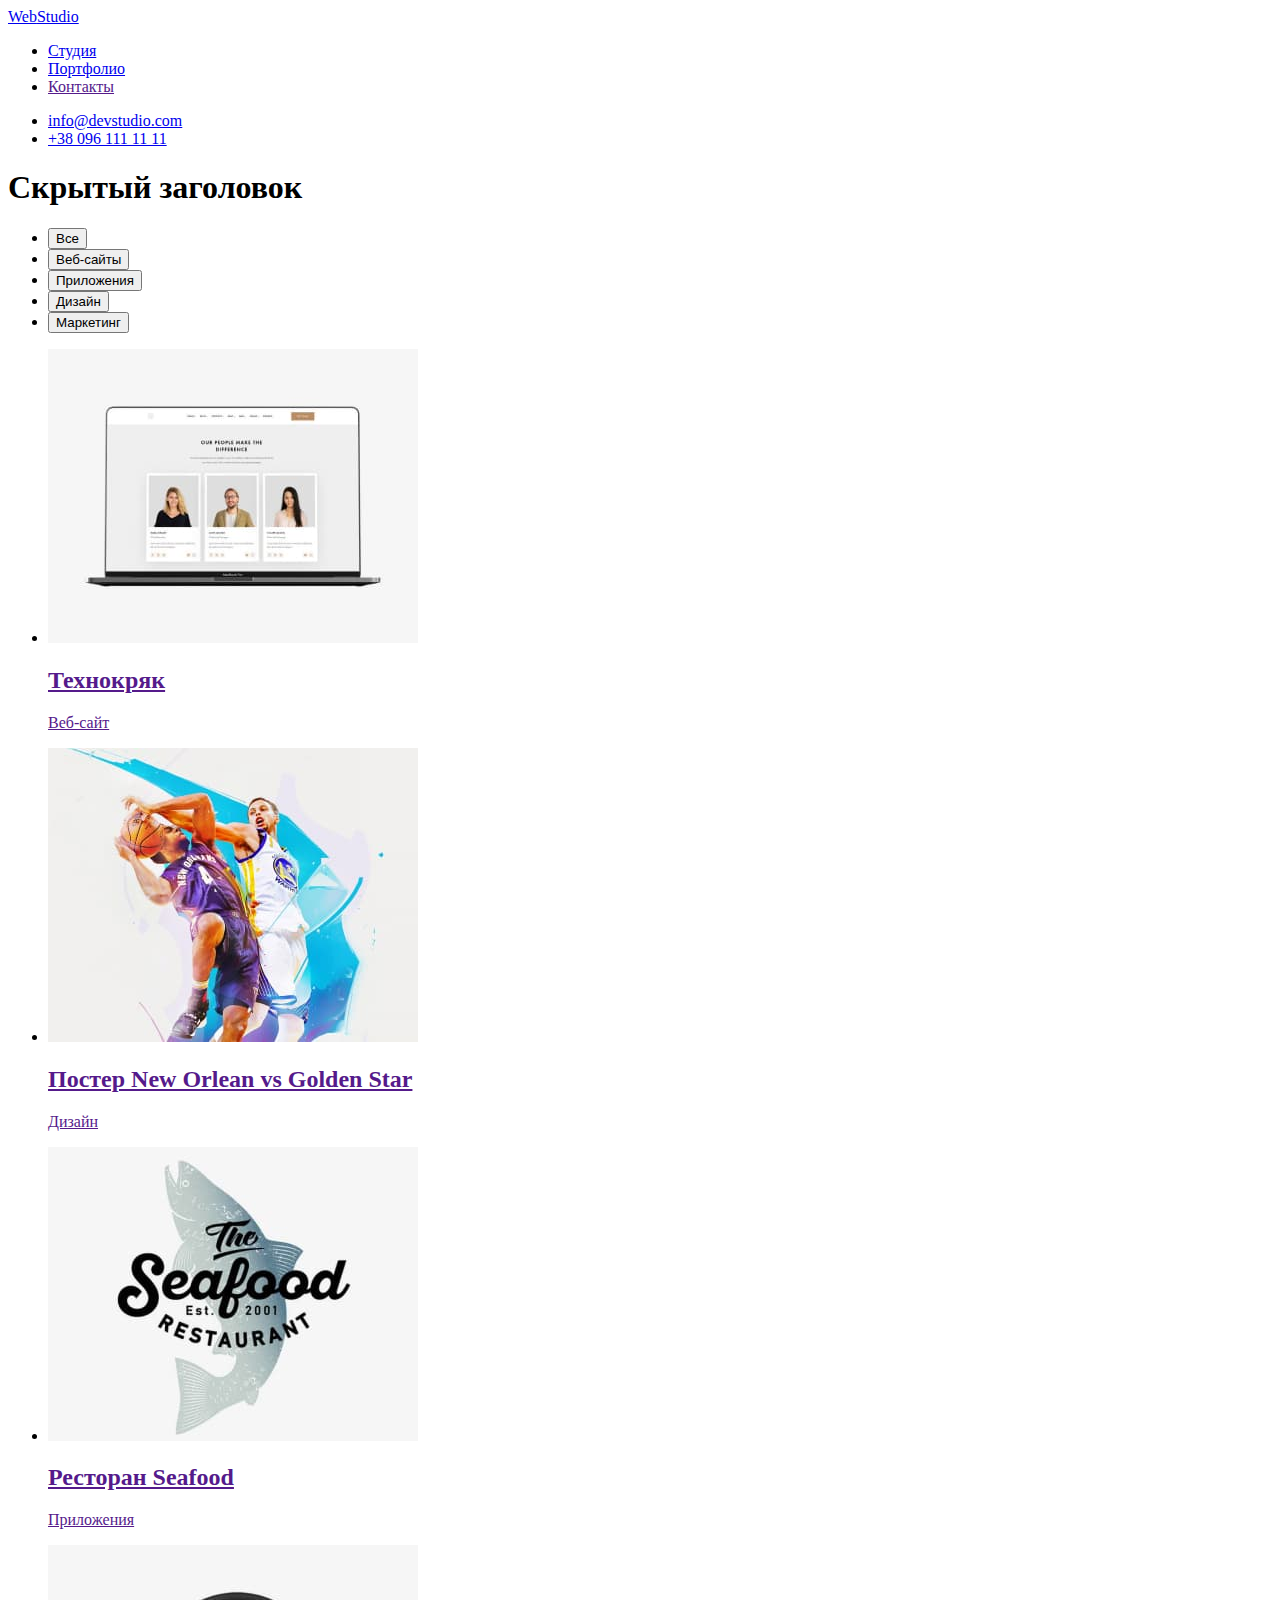
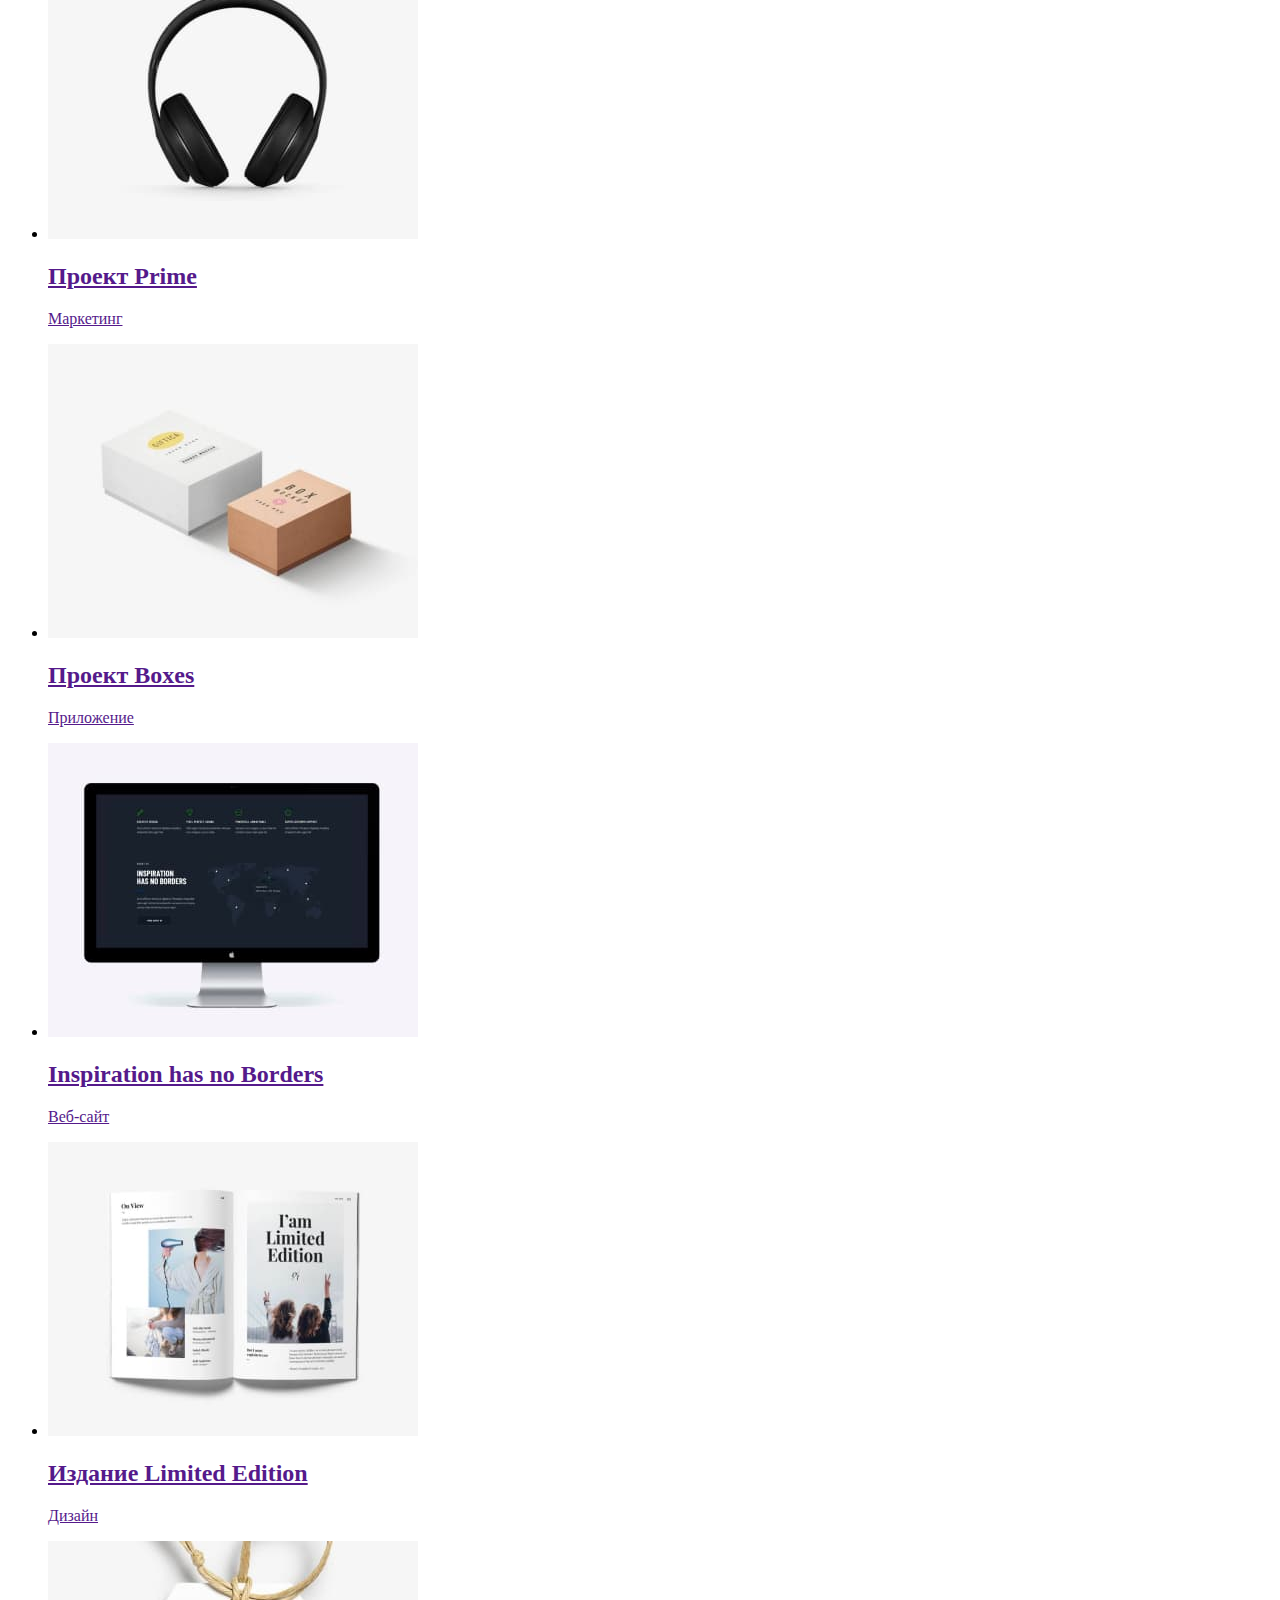
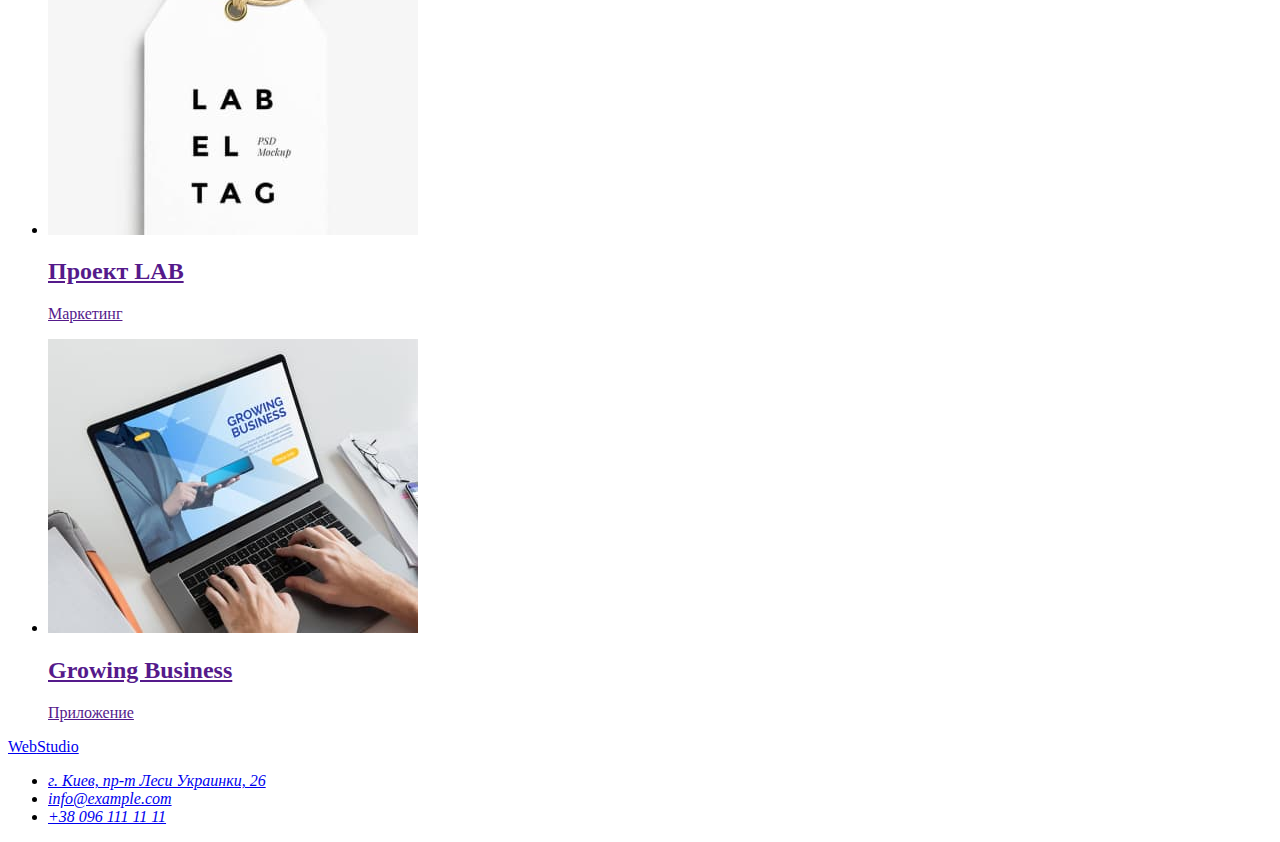
==== portfolio.html @ 71a439da "css" ====
<!doctype html>
<html lang="ru">
<head>
    <meta charset="utf-8" />
    <title>Портфолио</title>
    <link rel="stylesheet" href="style.css" />
</head>
<body>
    <header class="header">
        <nav>
            <a href="index.html" lang="en"><span class="accent-logo">Web</span>Studio</a>
            <ul class="header-studio">
                <li><a href="index.html">Студия</a></li>
                <li><a href="portfolio.html">Портфолио</a></li>
                <li><a href="">Контакты</a></li>
            </ul>
        </nav>
        <ul class="mail and tel">
            <li><a href="mailto:info@devstudio.com">info@devstudio.com</a></li>
            <li><a href="tel:+380961111111">+38 096 111 11 11</a></li>
        </ul>
    </header>
    <main class="portfolio">
        <h1 class="hidden">Скрытый заголовок</h1 hidden>
        <section>
            <nav>
            <ul class="filters">
                <li> <a href="portfolio.html"></a><button type="button">Все</button></li>
                <li> <a href="portfolio.html"></a><button type="button">Веб-сайты</button></li>
                <li> <a href="portfolio.html"></a><button type="button">Приложения</button></li>
                <li> <a href="portfolio.html"></a><button type="button">Дизайн</button></li>
                <li> <a href="portfolio.html"></a><button type="button">Маркетинг</button></li>
            </ul>
            </nav>
        </section>
        <section>
    <ul>
        <li class="pg1">
            <a href="">
            <img src="./images/portfolio.img/kryak.jpg"
             alt="Технокряк"
             width="370" />
            <h2>Технокряк</h2>
            <p>Веб-сайт</p>
            </a>
        </li>
        <li class="pg2">
            <a href="">
                <img src="./images/portfolio.img/basket.jpg" 
                alt="Постер New Orlean vs Golden Star"
                width="370" />
                <h2>Постер New Orlean vs Golden Star</h2>
                <p>Дизайн</p>
            </a>
        </li>
        <li class="pg3">
            <a href="">
                <img src="./images/portfolio.img/seafood.jpg" 
                alt="Ресторан Seafood"
                width="370" />
                <h2>Ресторан Seafood</h2>
                <p>Приложения</p>
            </a>
        </li>
        <li class="pg4">
            <a href="">
                <img src="./images/portfolio.img/headphones.jpg" 
                alt="Проект Prime"
                width="370" />
                <h2>Проект Prime</h2>
                <p>Маркетинг</p>
            </a>
        </li>
        <li class="pg5">
            <a href="">
                <img src="./images/portfolio.img/box.jpg" 
                alt="Проект Boxes"
                width="370" />
                <h2>Проект Boxes</h2>
                <p>Приложение</p>
            </a>
        </li>
        <li class="pg6">
            <a href="">
                <img src="./images/portfolio.img/apple.jpg" 
                alt="Inspiration has no Borders"
                width="370" />
                <h2>Inspiration has no Borders</h2>
                <p>Веб-сайт</p>
            </a>
        </li>
        <li class="pg7">
            <a href="">
                <img src="./images/portfolio.img/limited.jpg" 
                alt="Издание Limited Edition"
                width="370" />
                <h2>Издание Limited Edition</h2>
                <p>Дизайн</p>
            </a>
        </li>
        <li class="pg8">
            <a href="">
                <img src="./images/portfolio.img/lab.jpg" 
                alt="Проект LAB"
                width="370" />
                <h2>Проект LAB</h2>
                <p>Маркетинг</p>
            </a>
        </li>
        <li class="pg9">
            <a href="">
                <img src="./images/portfolio.img/growing.jpg" 
                alt="Growing Business"
                width="370" />
                <h2>Growing Business</h2>
                <p>Приложение</p>
            </a>
        </li>
    </ul>
    
        </section>
    </main>
    <footer class="footer">
        <a href="index.html" lang="en"><span class="accent-logo">Web</span>Studio</a>
        <address class="address">
            <ul>
                <li><a href="https://cutt.ly/DGddfy9" target="_blank" rel="noopener noreferrer">г. Киев, пр-т Леси Украинки,
                        26</a></li>
                <li><a href="mailto:info@devstudio.com">info@example.com</a></li>
                <li><a href="tel:+380961111111">+38 096 111 11 11</a></li>
            </ul>
        </address>
    </footer>
    </body>
    
    </html>
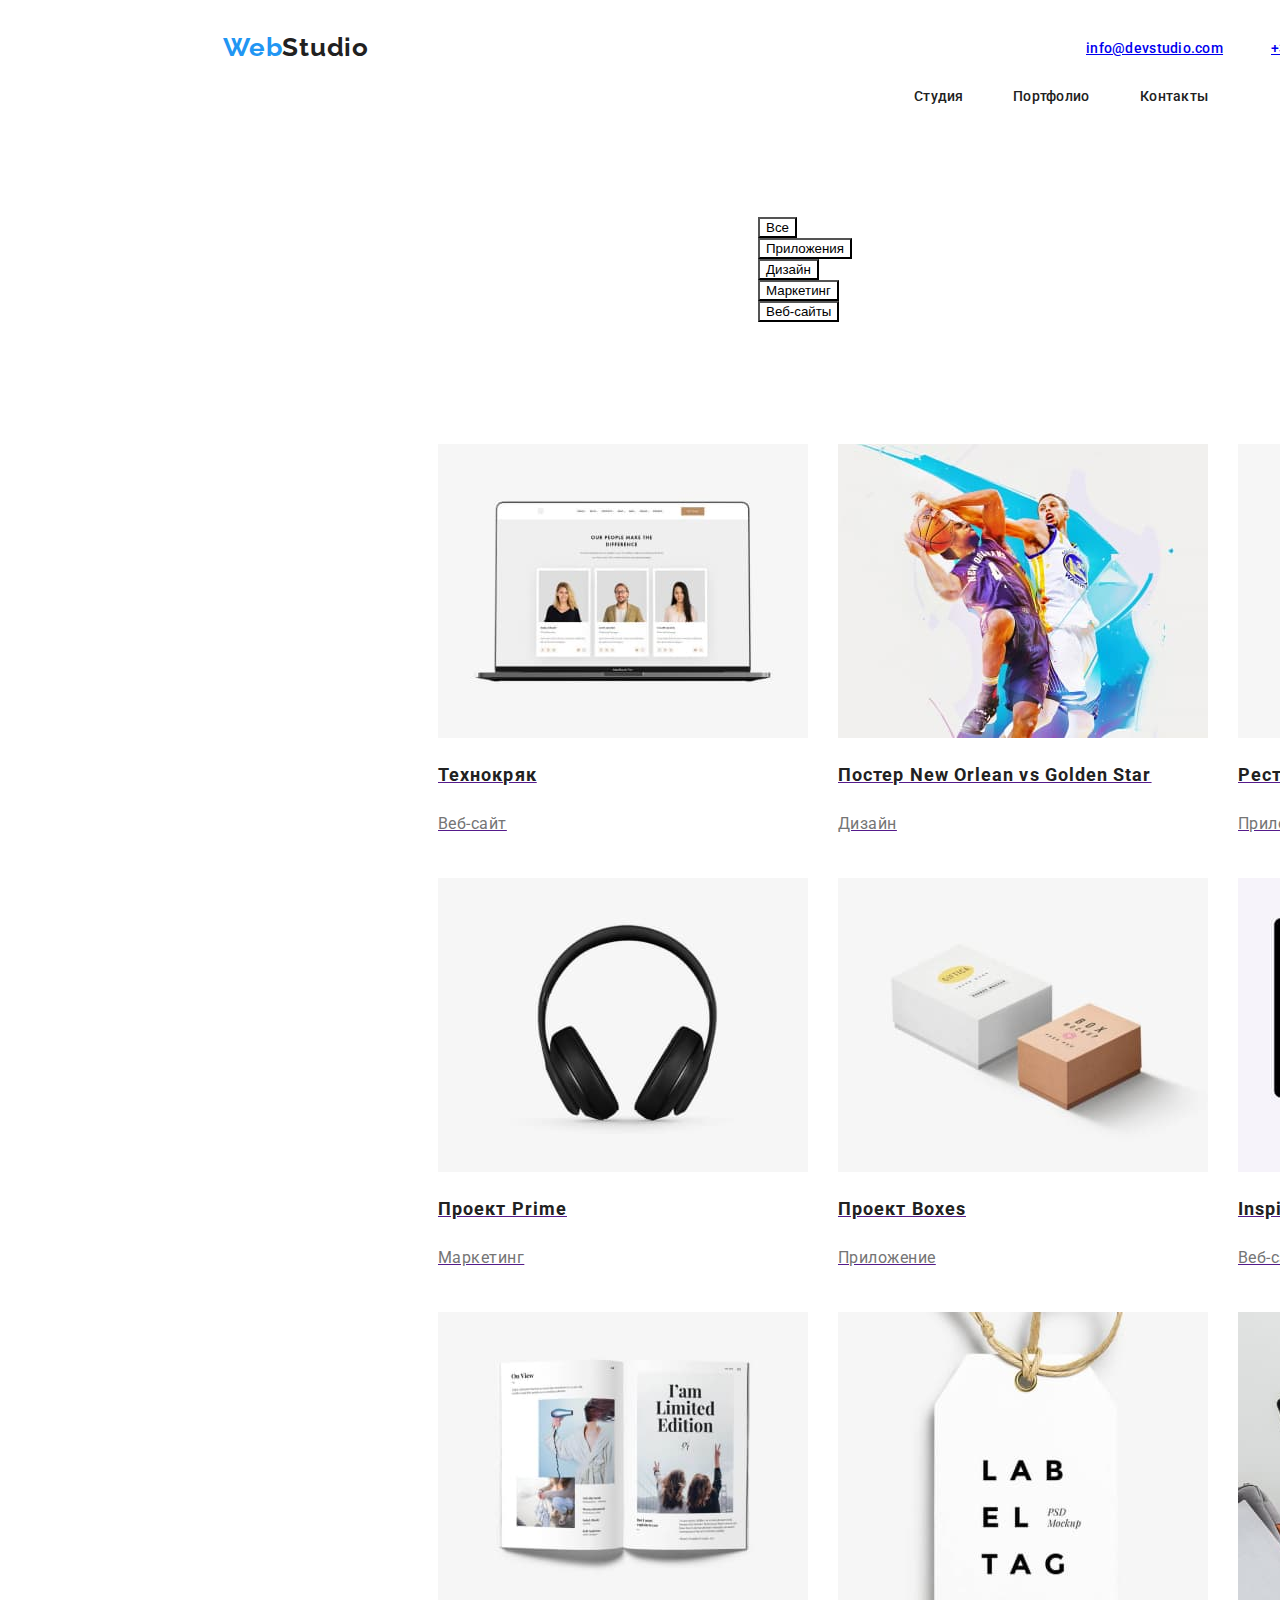
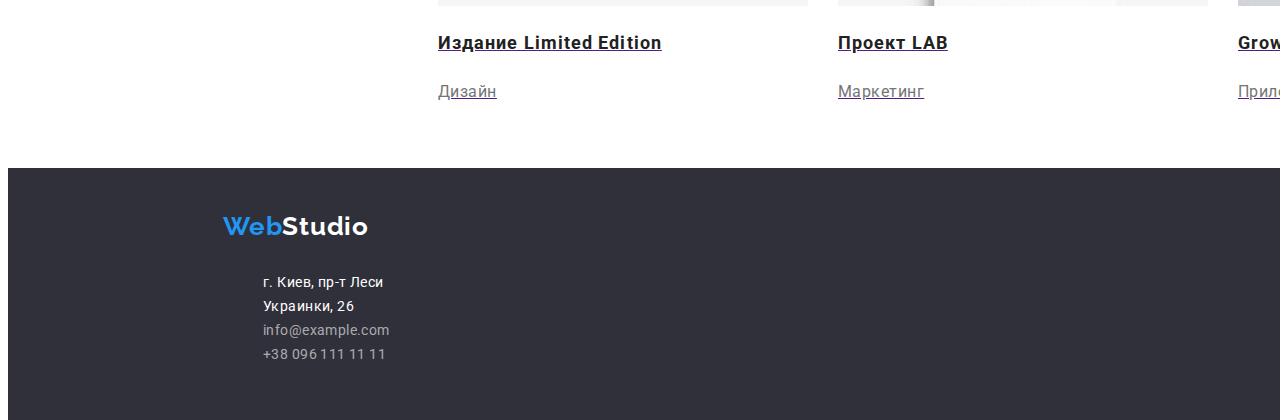
==== commit aebe2fd0: "css" ====
--- a/portfolio.html
+++ b/portfolio.html
@@ -3,36 +3,40 @@
 <head>
     <meta charset="utf-8" />
     <title>Портфолио</title>
-    <link rel="stylesheet" href="style.css" />
+    <link rel="preconnect" href="https://fonts.googleapis.com">
+    <link rel="preconnect" href="https://fonts.gstatic.com" crossorigin>
+    <link href="https://fonts.googleapis.com/css2?family=Raleway:wght@700&family=Roboto:wght@400;500;700;900&display=swap"
+        rel="stylesheet">
+    <link rel="stylesheet" href="./css/styles.css" />
 </head>
+
 <body>
+    
     <header class="header">
         <nav>
-            <a href="index.html" lang="en"><span class="accent-logo">Web</span>Studio</a>
+            <a class="logo" href="index.html" lang="en"><span class="accent-logo">Web</span>Studio</a>
             <ul class="header-studio">
-                <li><a href="index.html">Студия</a></li>
-                <li><a href="portfolio.html">Портфолио</a></li>
-                <li><a href="">Контакты</a></li>
+                <li><a class="studio" href="index.html">Студия</a></li>
+                <li><a class="header-portfolio" href="portfolio.html">Портфолио</a></li>
+                <li><a class="contacts" href="index.html">Контакты</a></li>
             </ul>
+        <ul>
+            <li class="mail"><a href="mailto:info@devstudio.com">info@devstudio.com</a></li>
+            <li class="tel"><a href="tel:+380961111111">+38 096 111 11 11</a></li>
+        </ul>
         </nav>
-        <ul class="mail and tel">
-            <li><a href="mailto:info@devstudio.com">info@devstudio.com</a></li>
-            <li><a href="tel:+380961111111">+38 096 111 11 11</a></li>
-        </ul>
     </header>
-    <main class="portfolio">
-        <h1 class="hidden">Скрытый заголовок</h1 hidden>
+    <main class="hero">
         <section>
-            <nav>
             <ul class="filters">
-                <li> <a href="portfolio.html"></a><button type="button">Все</button></li>
-                <li> <a href="portfolio.html"></a><button type="button">Веб-сайты</button></li>
-                <li> <a href="portfolio.html"></a><button type="button">Приложения</button></li>
-                <li> <a href="portfolio.html"></a><button type="button">Дизайн</button></li>
-                <li> <a href="portfolio.html"></a><button type="button">Маркетинг</button></li>
+                <li> <a class="link" href="portfolio.html"></a><button type="button">Все</button></li>
+                <li> <a class="link" href="portfolio.html"></a><button type="button">Приложения</button></li>
+                <li> <a class="link" href="portfolio.html"></a><button type="button">Дизайн</button></li>
+                <li> <a class="link" href="portfolio.html"></a><button type="button">Маркетинг</button></li>
+                <li> <a class="link" href="portfolio.html"></a><button type="button">Веб-сайты</button></li>
             </ul>
-            </nav>
         </section>
+        
         <section>
     <ul>
         <li class="pg1">
@@ -121,13 +125,13 @@
         </section>
     </main>
     <footer class="footer">
-        <a href="index.html" lang="en"><span class="accent-logo">Web</span>Studio</a>
+        <a class="logo1" href="index.html" lang="en"><span class="accent-logo1">Web</span>Studio</a>
         <address class="address">
             <ul>
-                <li><a href="https://cutt.ly/DGddfy9" target="_blank" rel="noopener noreferrer">г. Киев, пр-т Леси Украинки,
+                <li><a class="map" href="https://cutt.ly/DGddfy9" target="_blank" rel="noopener noreferrer">г. Киев, пр-т Леси Украинки,
                         26</a></li>
-                <li><a href="mailto:info@devstudio.com">info@example.com</a></li>
-                <li><a href="tel:+380961111111">+38 096 111 11 11</a></li>
+                <li><a class="mail1" href="mailto:info@devstudio.com">info@example.com</a></li>
+                <li><a class="tel1" href="tel:+380961111111">+38 096 111 11 11</a></li>
             </ul>
         </address>
     </footer>
--- a/css/styles.css
+++ b/css/styles.css
@@ -0,0 +1,333 @@
+
+body {
+position: relative;
+width: 1600px;
+height: 1880px;
+font-family: Roboto, Raleway;
+background: #FFFFFF;
+text-decoration: none;
+}
+ul {
+    list-style: none;
+    text-decoration: none;
+}
+.header {
+position: absolute;
+width: 1600px;
+height: 80px;
+left: 0px;
+top: 0px;
+}
+.logo {
+position: absolute;
+width: 145px;
+height: 31px;
+left: 215px;
+top: 24px;
+color: #212121;
+font-family: 'Raleway';
+font-style: normal;
+font-weight: 700;
+font-size: 26px;
+line-height: 31px;
+letter-spacing: 0.03em;
+text-decoration: none;
+}
+.accent-logo {
+    font-family: 'Raleway';
+    font-style: normal;
+    font-weight: 700;
+    font-size: 26px;
+    line-height: 31px;
+    letter-spacing: 0.03em;
+    text-decoration: none;
+    color: #2196F3;
+}
+.header-studio {
+    position: absolute;
+    width: 294px;
+    height: 16px;
+    left: 453px;
+    top: 32px;
+}
+.studio {
+    position: absolute;
+    width: 49px;
+    height: 16px;
+    left: 453px;
+    top: 32px;
+    
+    font-family: 'Roboto';
+    font-style: normal;
+    font-weight: 500;
+    font-size: 14px;
+    line-height: 16px;
+    letter-spacing: 0.02em;
+    text-decoration: none;
+    color: #212121;
+}
+.studio:focus,
+.studio:hover {
+    color: #2196F3;
+}
+.header-portfolio {
+position: absolute;
+width: 77px;
+height: 16px;
+left: 552px;
+top: 32px;
+
+font-family: 'Roboto';
+font-style: normal;
+font-weight: 500;
+font-size: 14px;
+line-height: 16px;
+letter-spacing: 0.02em;
+text-decoration: none;
+color: #212121;
+
+}
+.header-portfolio:focus,
+.header-portfolio:hover {
+    color: #2196F3;
+}
+.contacts {
+position: absolute;
+width: 68px;
+height: 16px;
+left: 679px;
+top: 32px;
+
+font-family: 'Roboto';
+font-style: normal;
+font-weight: 500;
+font-size: 14px;
+line-height: 16px;
+letter-spacing: 0.02em;
+text-decoration: none;
+color: #212121;
+}
+.contacts:focus,
+.contacts:hover {
+    color: #2196F3;
+}
+.mail {
+position: absolute;
+width: 135px;
+height: 16px;
+left: 1078px;
+top: 32px;
+
+font-family: 'Roboto';
+font-style: normal;
+font-weight: 500;
+font-size: 14px;
+line-height: 16px;
+letter-spacing: 0.02em;
+text-decoration: none;
+color: #757575;
+}
+.tel {
+position: absolute;
+width: 122px;
+height: 16px;
+left: 1263px;
+top: 32px;
+
+font-family: 'Roboto';
+font-style: normal;
+font-weight: 500;
+font-size: 14px;
+line-height: 16px;
+letter-spacing: 0.02em;
+text-decoration: none;
+color: #757575;
+}
+
+.hero {
+    position: absolute;
+    width: 1170px;
+    height: 1360px;
+    left: 215px;
+    top: 174px;
+}
+.filters {
+    position: absolute;
+    width: 611px;
+    height: 54px;
+    left: 495px;
+    top: 19px;
+}
+button {
+    background-color: white;
+    cursor: pointer;
+}
+.filters button:hover,
+.filters button:focus {
+    background-color:  #2196F3;;
+}
+.pg1 {
+position: absolute;
+width: 370px;
+height: 404px;
+left: 215px;
+top: 262px;
+}
+.pg2 {
+    position: absolute;
+    width: 370px;
+    height: 404px;
+    left: 615px;
+    top: 262px;
+}
+.pg3 {
+    position: absolute;
+    width: 370px;
+    height: 404px;
+    left: 1015px;
+    top: 262px;
+}
+.pg4 {
+    position: absolute;
+    width: 370px;
+    height: 404px;
+    left: 215px;
+    top: 696px;
+}
+.pg5 {
+    position: absolute;
+    width: 370px;
+    height: 404px;
+    left: 615px;
+    top: 696px;
+}
+.pg6 {
+    position: absolute;
+    width: 370px;
+    height: 404px;
+    left: 1015px;
+    top: 696px;
+}
+.pg7 {
+    position: absolute;
+    width: 370px;
+    height: 404px;
+    left: 215px;
+    top: 1130px;
+}
+.pg8 {
+    position: absolute;
+    width: 370px;
+    height: 404px;
+    left: 615px;
+    top: 1130px;
+}
+.pg9 {
+    position: absolute;
+    width: 370px;
+    height: 404px;
+    left: 1015px;
+    top: 1130px;
+}
+.footer {
+    position: absolute;
+    width: 1600px;
+    height: 252px;
+    left: 0px;
+    top: 1760px;
+    background: #2F303A;
+}
+h2 {
+    font-family: 'Roboto';
+    font-style: normal;
+    font-weight: 700;
+    font-size: 18px;
+    line-height: 36px;    
+    letter-spacing: 0.06em;
+    color: #212121;
+    text-decoration: none;
+}
+p {
+    font-family: 'Roboto';
+    font-style: normal;
+    font-weight: 400;
+    font-size: 16px;
+    line-height: 30px;
+    letter-spacing: 0.03em;
+    color: #757575;
+    text-decoration: none;
+}
+.address {
+    position: absolute;
+    width: 231px;
+    height: 81px;
+    left: 215px;
+    top: 88px;
+    font-family: 'Roboto';
+    font-style: normal;
+    font-weight: 400;
+    font-size: 14px;
+    line-height: 24px;
+    text-decoration: none;
+    letter-spacing: 0.03em;
+    
+   
+}
+.map{
+   font-family: 'Roboto';
+    font-style: normal;
+    font-weight: 400;
+    font-size: 14px;
+    line-height: 24px;
+    
+    letter-spacing: 0.03em;
+    text-decoration: none;
+    color: #FFFFFF;
+}
+.mail1 {
+font-family: 'Roboto';
+font-style: normal;
+font-weight: 400;
+font-size: 14px;
+line-height: 24px;
+text-decoration: none;
+letter-spacing: 0.03em;
+
+color: rgba(255, 255, 255, 0.6);
+}
+.tel1 {
+font-family: 'Roboto';
+font-style: normal;
+font-weight: 400;
+font-size: 14px;
+line-height: 24px;
+text-decoration: none;
+letter-spacing: 0.03em;
+
+color: rgba(255, 255, 255, 0.6);
+}
+.logo1 {
+position: absolute;
+width: 145px;
+height: 31px;
+left: 215px;
+top: 43px;
+color:white;
+font-family: 'Raleway';
+font-style: normal;
+font-weight: 700;
+font-size: 26px;
+line-height: 31px;
+letter-spacing: 0.03em;
+text-decoration: none;
+}
+.accent-logo1 {
+    font-family: 'Raleway';
+    font-style: normal;
+    font-weight: 700;
+    font-size: 26px;
+    line-height: 31px;
+    letter-spacing: 0.03em;
+    text-decoration: none;
+    color: #2196F3;
+}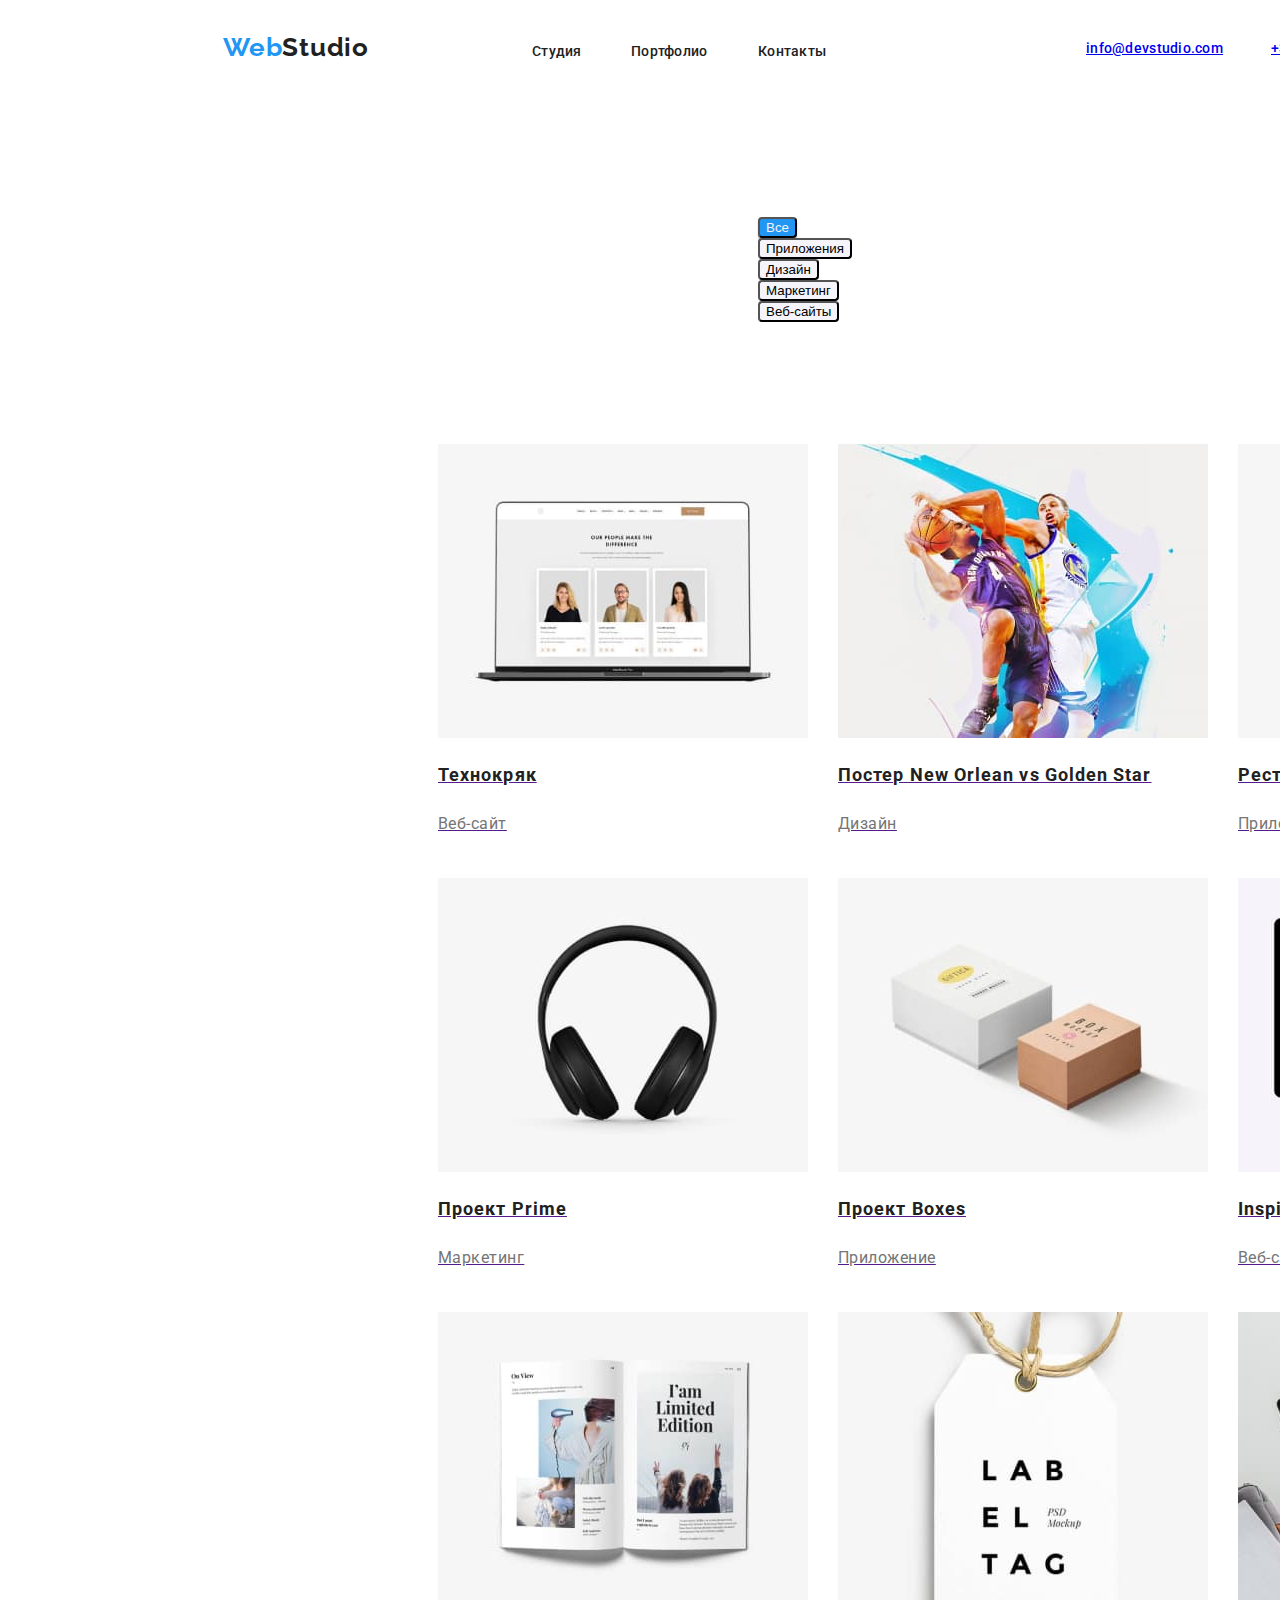
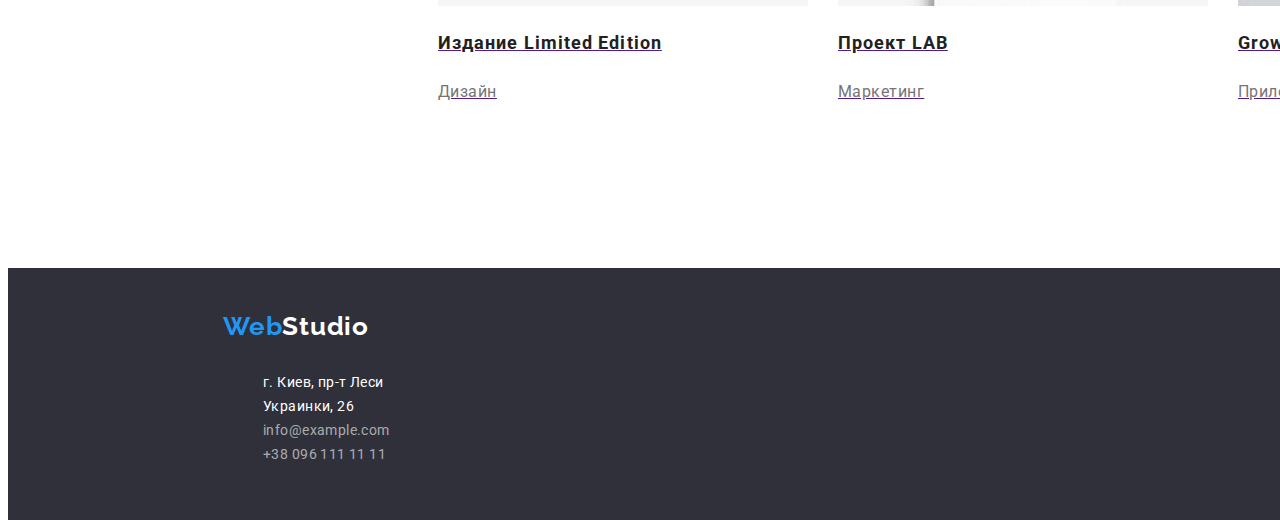
==== commit c7d58c27: "chto ya nadelal" ====
--- a/portfolio.html
+++ b/portfolio.html
@@ -29,11 +29,11 @@
     <main class="hero">
         <section>
             <ul class="filters">
-                <li> <a class="link" href="portfolio.html"></a><button type="button">Все</button></li>
-                <li> <a class="link" href="portfolio.html"></a><button type="button">Приложения</button></li>
-                <li> <a class="link" href="portfolio.html"></a><button type="button">Дизайн</button></li>
-                <li> <a class="link" href="portfolio.html"></a><button type="button">Маркетинг</button></li>
-                <li> <a class="link" href="portfolio.html"></a><button type="button">Веб-сайты</button></li>
+                <li> <a href="portfolio.html"></a><button class="button primary" type="button">Все</button></li>
+                <li> <a href="portfolio.html"></a><button class="button secondary" type="button">Приложения</button></li>
+                <li> <a href="portfolio.html"></a><button class="button secondary" type="button">Дизайн</button></li>
+                <li> <a href="portfolio.html"></a><button class="button secondary" type="button">Маркетинг</button></li>
+                <li> <a href="portfolio.html"></a><button class="button secondary" type="button">Веб-сайты</button></li>
             </ul>
         </section>
         
@@ -136,5 +136,4 @@
         </address>
     </footer>
     </body>
-    
     </html>--- a/css/styles.css
+++ b/css/styles.css
@@ -47,8 +47,8 @@
     position: absolute;
     width: 294px;
     height: 16px;
-    left: 453px;
-    top: 32px;
+    left: 71px;
+    top: -13px;
 }
 .studio {
     position: absolute;
@@ -158,13 +158,26 @@
     left: 495px;
     top: 19px;
 }
-button {
+.button {
     background-color: white;
     cursor: pointer;
 }
-.filters button:hover,
-.filters button:focus {
-    background-color:  #2196F3;;
+.button.primary {
+    background: #2196F3; 
+    color: #F5F4FA;   
+    box-shadow: 0px 3px 1px rgba(0, 0, 0, 0.1),
+    0px 1px 2px rgba(0, 0, 0, 0.08),
+    0px 2px 2px rgba(0, 0, 0, 0.12);
+    border-radius: 4px;
+}
+.button.secondary {
+    background: #F5F4FA;
+    border-radius: 4px;
+}
+.button:hover,
+.button:focus {
+    background-color:  #2196F3;
+    color: #F5F4FA;
 }
 .pg1 {
 position: absolute;
@@ -234,7 +247,7 @@
     width: 1600px;
     height: 252px;
     left: 0px;
-    top: 1760px;
+    top: 1860px;
     background: #2F303A;
 }
 h2 {
@@ -330,4 +343,258 @@
     letter-spacing: 0.03em;
     text-decoration: none;
     color: #2196F3;
+}
+.shapka {
+    position: absolute;
+    width: 1600px;
+    height: 600px;
+    left: 0px;
+    top: 80px;
+    
+    background: #2F303A;
+}
+.zagolovki {
+    position: absolute;
+    width: 376px;
+    height: 42px;
+    left: 450px;
+    top: -72px;
+    
+    font-family: 'Roboto';
+    font-style: normal;
+    font-weight: 700;
+    font-size: 36px;
+    line-height: 42px;
+    text-align: center;
+    letter-spacing: 0.03em;
+    
+    color: #212121;
+}
+.zagolovok {
+    position: absolute;
+    width: 696px;
+    height: 120px;
+    left: 452px;
+    top: 280px;
+    
+    font-family: 'Roboto';
+    font-style: normal;
+    font-weight: 900;
+    font-size: 44px;
+    line-height: 60px;
+    
+    
+    text-align: center;
+    letter-spacing: 0.06em;
+    text-transform: uppercase;
+    
+    color: #FFFFFF;
+}
+.usluga,
+.usluga:hover {
+    position: absolute;
+    width: 155px;
+    height: 46px;
+    left: 732px;
+    top: 440px;
+    
+    font-family: 'Roboto';
+    font-style: normal;
+    font-weight: 700;
+    font-size: 16px;
+    line-height: 30px;
+    
+    display: flex;
+    align-items: center;
+    text-align: center;
+    letter-spacing: 0.06em;
+    background-color: #2196F3;
+    color: #FFFFFF;
+}
+.osobenosti {
+position: absolute;
+width: 1170px;
+height: 101px;
+left: 80px;
+top: -67px;
+    }
+    .ft1 {
+position: absolute;
+width: 270px;
+height: 101px;
+left: 215px;
+top: 774px;
+    }
+    .ft2 {
+position: absolute;
+width: 270px;
+height: 101px;
+left: 515px;
+top: 774px;
+    }
+    .ft3 {
+position: absolute;
+width: 270px;
+height: 101px;
+left: 815px;
+top: 774px;
+    }
+    .ft4 {
+position: absolute;
+width: 270px;
+height: 101px;
+left: 1115px;
+top: 774px;
+    }
+.zag {
+    font-family: 'Roboto';
+    font-style: normal;
+    font-weight: 700;
+    font-size: 14px;
+    line-height: 16px;
+    letter-spacing: 0.03em;
+    text-transform: uppercase;
+    
+    color: #212121;
+}
+.zag-text {
+    font-family: 'Roboto';
+    font-style: normal;
+    font-weight: 400;
+    font-size: 14px;
+    line-height: 24px;
+
+    letter-spacing: 0.03em;
+    
+    color: #757575;
+}
+.zanimaemsya {
+position: absolute;
+width: 1170px;
+height: 386px;
+left: 215px;
+top: 969px;
+}
+.nasha {
+    position: absolute;
+    width: 376px;
+    height: 42px;
+    left: 530px;
+    top: -72px;
+    
+    font-family: 'Roboto';
+    font-style: normal;
+    font-weight: 700;
+    font-size: 36px;
+    line-height: 42px;
+    text-align: center;
+    letter-spacing: 0.03em;
+    
+    color: #212121;
+}
+.box1 {
+    position: absolute;
+    width: 370px;
+    height: 294px;
+    left: 71px;
+    top: 63px;
+    }
+.box2 {
+position: absolute;
+width: 370px;
+height: 294px;
+left: 463px;
+top: 63px;
+}
+.box3 {
+position: absolute;
+width: 370px;
+height: 294px;
+left: 844px;
+top: 63px;
+}
+.komanda {
+        position: absolute;
+        width: 1429px;
+        height: 405px;
+        left: 88px;
+        top: 1434px;
+        background: #F5F4FA;
+
+}
+.tm1 {
+position: absolute;
+width: 270px;
+height: 368px;
+left: 30px;
+top: 20px;
+background: #FFFFFF;
+box-shadow: 0px 1px 3px rgba(0, 0, 0, 0.12),
+0px 1px 1px rgba(0, 0, 0, 0.14),
+0px 2px 1px rgba(0, 0, 0, 0.2);
+border-radius: 0px 0px 4px 4px;
+}
+.tm2 {
+position: absolute;
+width: 270px;
+height: 368px;
+left: 355px;
+top: 20px;
+background: #FFFFFF;
+box-shadow: 0px 1px 3px rgba(0, 0, 0, 0.12),
+0px 1px 1px rgba(0, 0, 0, 0.14),
+0px 2px 1px rgba(0, 0, 0, 0.2);
+border-radius: 0px 0px 4px 4px;
+}
+.tm3 {
+position: absolute;
+width: 270px;
+height: 368px;
+left: 747px;
+top: 20px;
+background: #FFFFFF;
+box-shadow: 0px 1px 3px rgba(0, 0, 0, 0.12),
+0px 1px 1px rgba(0, 0, 0, 0.14),
+0px 2px 1px rgba(0, 0, 0, 0.2);
+border-radius: 0px 0px 4px 4px;
+}
+.tm4 {
+    position: absolute;
+    width: 270px;
+    height: 368px;
+    left: 1109px;
+    top: 20px;
+background: #FFFFFF;
+/* material shadow v1 */
+
+box-shadow: 0px 1px 3px rgba(0, 0, 0, 0.12),
+0px 1px 1px rgba(0, 0, 0, 0.14),
+0px 2px 1px rgba(0, 0, 0, 0.2);
+border-radius: 0px 0px 4px 4px;
+}
+.tm1-1 {
+    font-family: 'Roboto';
+    font-style: normal;
+    font-weight: 500;
+    font-size: 16px;
+    line-height: 19px;
+    /* identical to box height */
+    
+    text-align: center;
+    letter-spacing: 0.03em;
+    
+    color: #212121;
+}
+.tm-p {
+    font-family: 'Roboto';
+    font-style: normal;
+    font-weight: 500;
+    font-size: 16px;
+    line-height: 19px;
+    /* identical to box height */
+    
+    text-align: center;
+    letter-spacing: 0.03em;
+    
+    color: #212121;
 }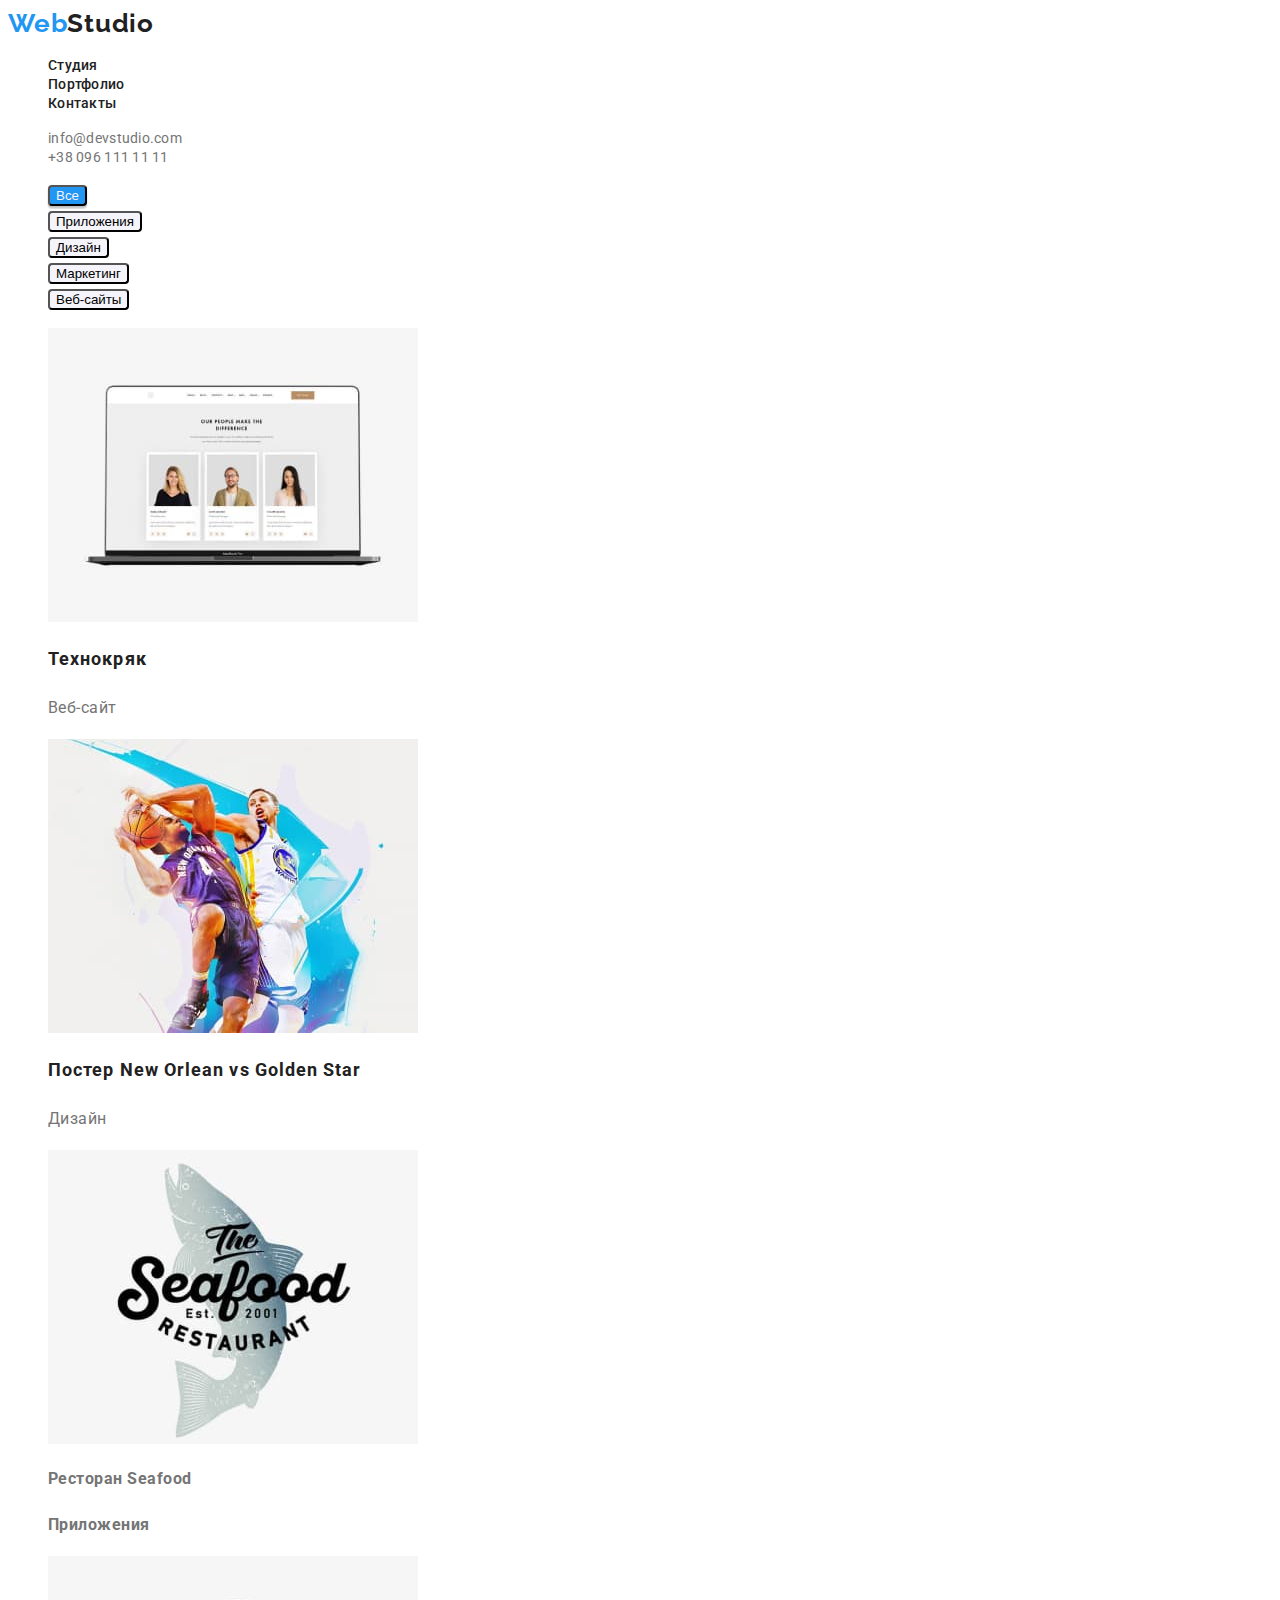
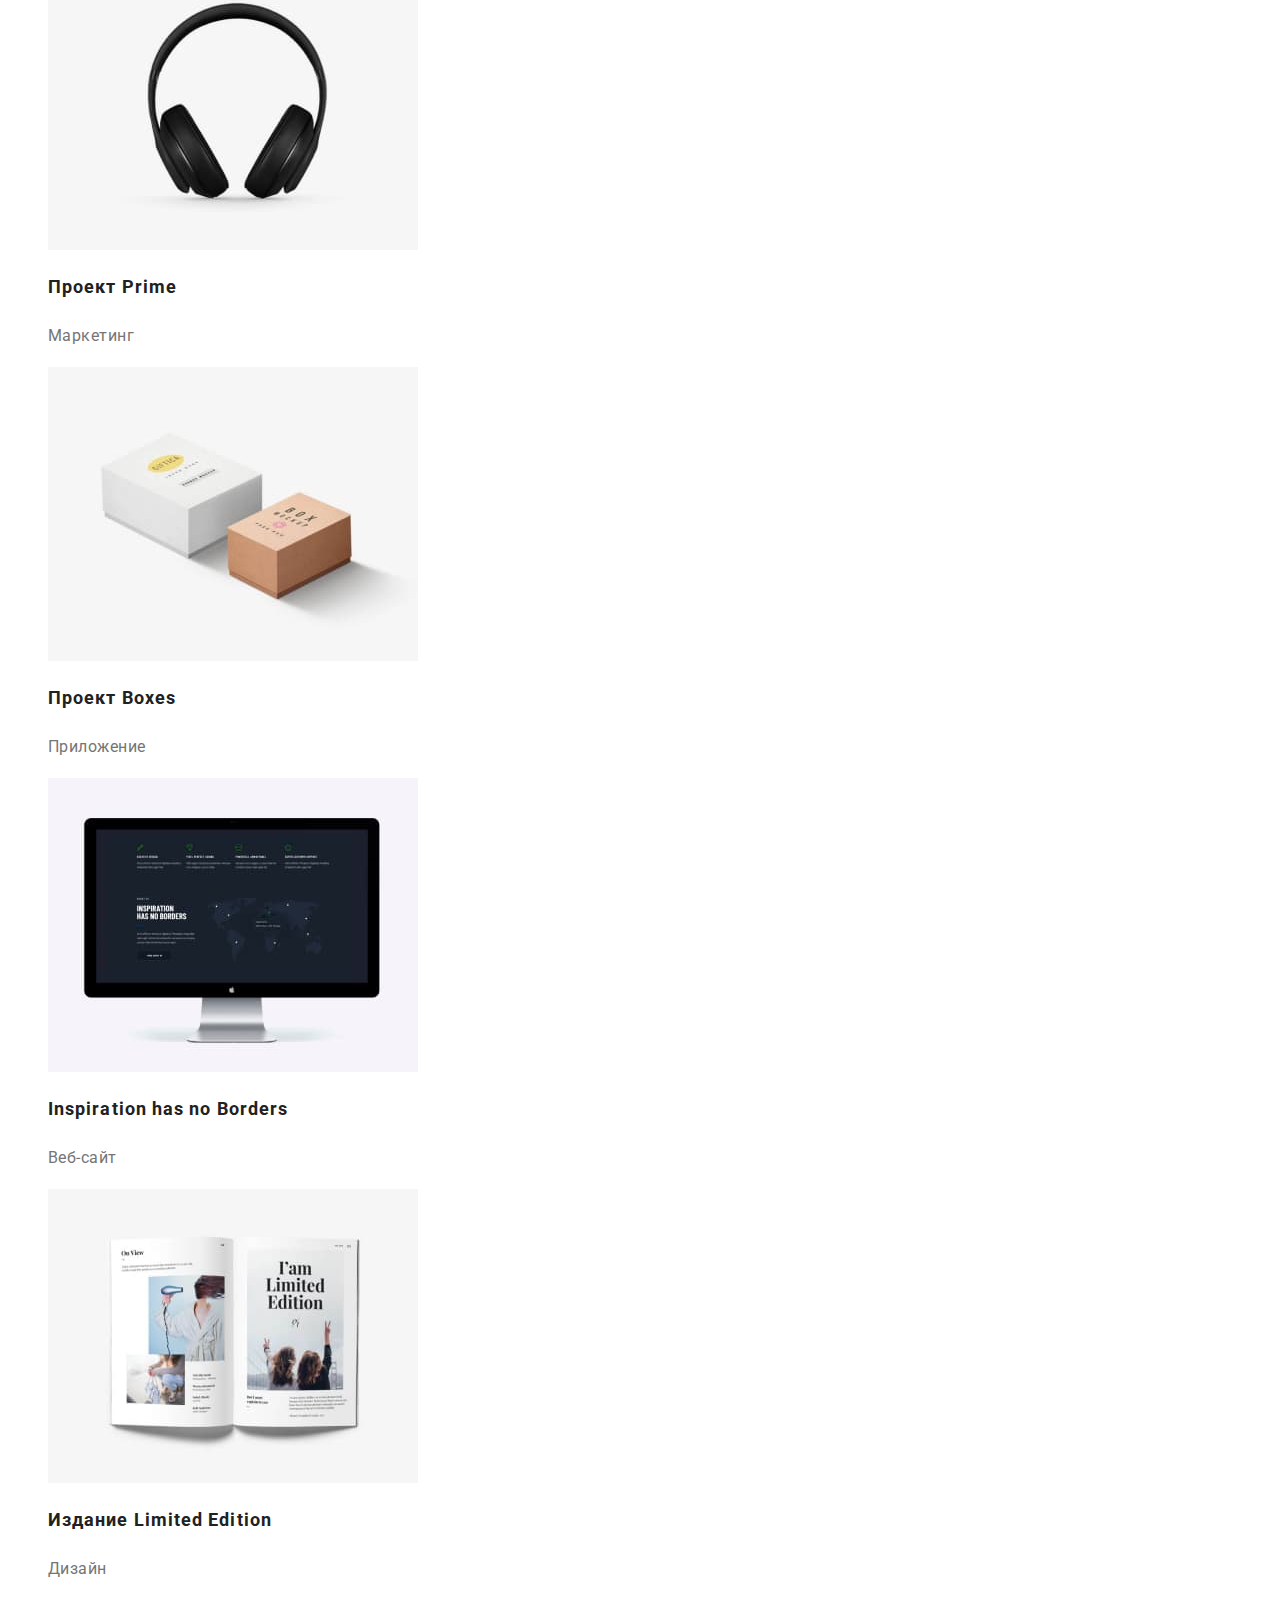
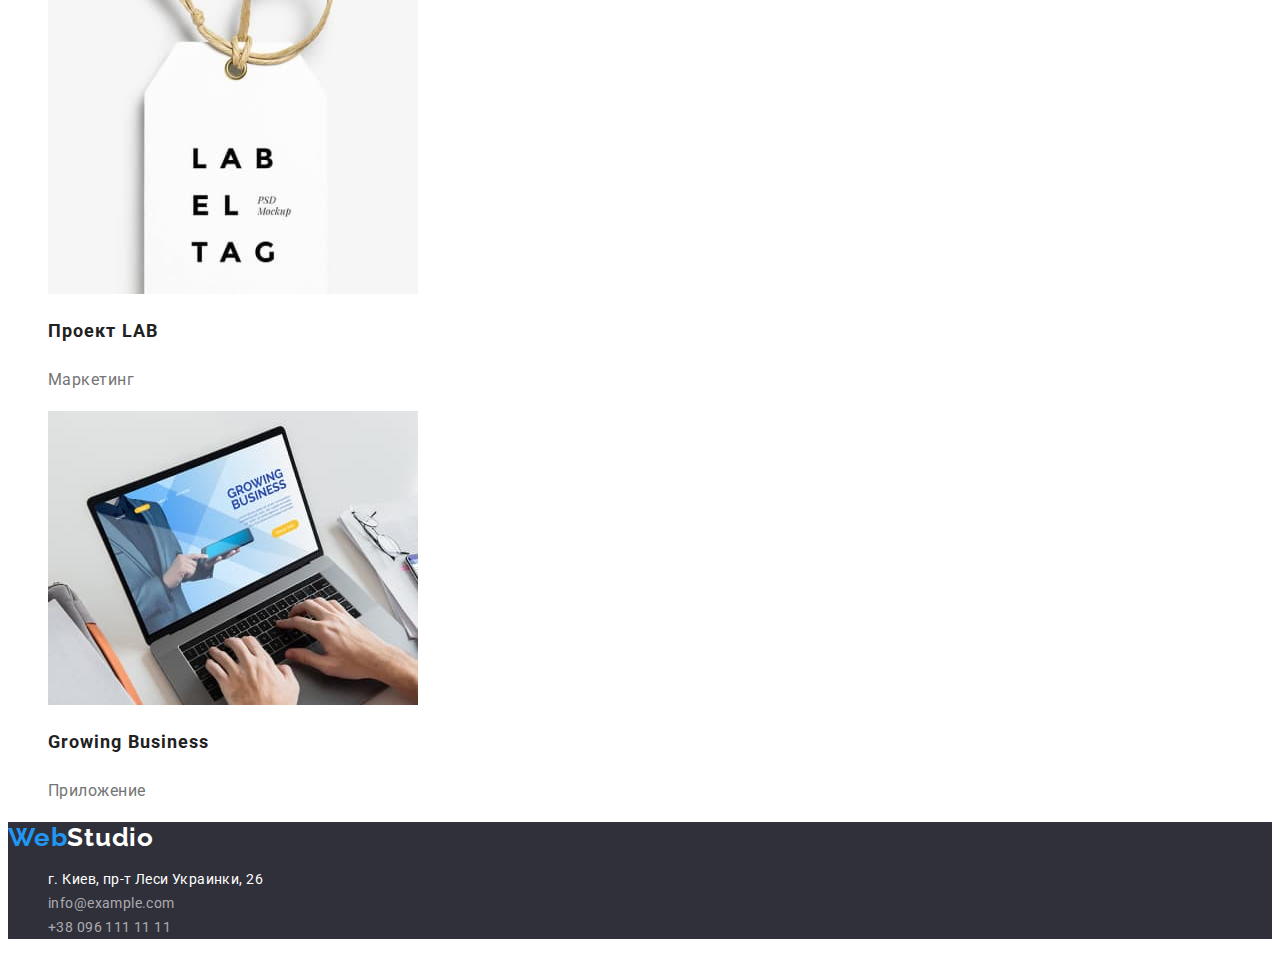
==== commit 2e665961: "fix(2)" ====
--- a/portfolio.html
+++ b/portfolio.html
@@ -20,11 +20,11 @@
                 <li><a class="header-portfolio" href="portfolio.html">Портфолио</a></li>
                 <li><a class="contacts" href="index.html">Контакты</a></li>
             </ul>
+        </nav>
         <ul>
-            <li class="mail"><a href="mailto:info@devstudio.com">info@devstudio.com</a></li>
-            <li class="tel"><a href="tel:+380961111111">+38 096 111 11 11</a></li>
+            <li><a class="mail" href="mailto:info@devstudio.com">info@devstudio.com</a></li>
+            <li><a class="tel" href="tel:+380961111111">+38 096 111 11 11</a></li>
         </ul>
-        </nav>
     </header>
     <main class="hero">
         <section>
@@ -36,88 +36,90 @@
                 <li> <a href="portfolio.html"></a><button class="button secondary" type="button">Веб-сайты</button></li>
             </ul>
         </section>
-        
         <section>
     <ul>
-        <li class="pg1">
-            <a href="">
+        <li>
+            <a class="pg" href="">
             <img src="./images/portfolio.img/kryak.jpg"
              alt="Технокряк"
              width="370" />
-            <h2>Технокряк</h2>
-            <p>Веб-сайт</p>
+            <h2 class="name-pg">Технокряк</h2>
+            <p class="desc-p">Веб-сайт</p>
             </a>
         </li>
-        <li class="pg2">
-            <a href="">
+        <li>
+            <a class="pg" href="">
                 <img src="./images/portfolio.img/basket.jpg" 
                 alt="Постер New Orlean vs Golden Star"
                 width="370" />
-                <h2>Постер New Orlean vs Golden Star</h2>
-                <p>Дизайн</p>
-            </a>
+                <h2 class="name-pg">Постер New Orlean vs Golden Star</h2>
+                <p class="desc-p">Дизайн</p>
+            </a><h2 class="name-pg">
+                <p class="desc-p">
         </li>
-        <li class="pg3">
-            <a href="">
+        <li>
+            <a  class="pg" href="">
                 <img src="./images/portfolio.img/seafood.jpg" 
                 alt="Ресторан Seafood"
                 width="370" />
-                <h2>Ресторан Seafood</h2>
-                <p>Приложения</p>
+                <h2 class="name-pg">
+                    <p class="desc-p">Ресторан Seafood</h2>
+               <h2 class="name-pg">
+                   <p class="desc-p">Приложения</p>
             </a>
         </li>
-        <li class="pg4">
-            <a href="">
+        <li>
+            <a class="pg" href="">
                 <img src="./images/portfolio.img/headphones.jpg" 
                 alt="Проект Prime"
                 width="370" />
-                <h2>Проект Prime</h2>
-                <p>Маркетинг</p>
+                <h2 class="name-pg">Проект Prime</h2>
+                 <p class="desc-p">Маркетинг</p>
             </a>
         </li>
-        <li class="pg5">
-            <a href="">
+        <li>
+            <a class="pg" href="">
                 <img src="./images/portfolio.img/box.jpg" 
                 alt="Проект Boxes"
                 width="370" />
-                <h2>Проект Boxes</h2>
-                <p>Приложение</p>
+                <h2 class="name-pg">Проект Boxes</h2>
+                 <p class="desc-p">Приложение</p>
             </a>
         </li>
-        <li class="pg6">
-            <a href="">
+        <li>
+            <a class="pg" href="">
                 <img src="./images/portfolio.img/apple.jpg" 
                 alt="Inspiration has no Borders"
                 width="370" />
-                <h2>Inspiration has no Borders</h2>
-                <p>Веб-сайт</p>
+                <h2 class="name-pg">Inspiration has no Borders</h2>
+                 <p class="desc-p">Веб-сайт</p>
             </a>
         </li>
-        <li class="pg7">
-            <a href="">
+        <li>
+            <a class="pg" href="">
                 <img src="./images/portfolio.img/limited.jpg" 
                 alt="Издание Limited Edition"
                 width="370" />
-                <h2>Издание Limited Edition</h2>
-                <p>Дизайн</p>
+                <h2 class="name-pg">Издание Limited Edition</h2>
+                 <p class="desc-p">Дизайн</p>
             </a>
         </li>
-        <li class="pg8">
-            <a href="">
+        <li>
+            <a class="pg" href="">
                 <img src="./images/portfolio.img/lab.jpg" 
                 alt="Проект LAB"
                 width="370" />
-                <h2>Проект LAB</h2>
-                <p>Маркетинг</p>
+                <h2 class="name-pg">Проект LAB</h2>
+                <p class="desc-p">Маркетинг</p>
             </a>
         </li>
-        <li class="pg9">
-            <a href="">
+        <li>
+            <a class="pg" href="">
                 <img src="./images/portfolio.img/growing.jpg" 
                 alt="Growing Business"
                 width="370" />
-                <h2>Growing Business</h2>
-                <p>Приложение</p>
+               <h2 class="name-pg">Growing Business</h2>
+                <p class="desc-p">Приложение</p>
             </a>
         </li>
     </ul>
--- a/css/styles.css
+++ b/css/styles.css
@@ -1,9 +1,6 @@
 
 body {
-position: relative;
-width: 1600px;
-height: 1880px;
-font-family: Roboto, Raleway;
+font-family: 'Roboto';
 background: #FFFFFF;
 text-decoration: none;
 }
@@ -12,21 +9,12 @@
     text-decoration: none;
 }
 .header {
-position: absolute;
-width: 1600px;
-height: 80px;
-left: 0px;
-top: 0px;
+
 }
 .logo {
-position: absolute;
-width: 145px;
-height: 31px;
-left: 215px;
-top: 24px;
+
 color: #212121;
 font-family: 'Raleway';
-font-style: normal;
 font-weight: 700;
 font-size: 26px;
 line-height: 31px;
@@ -34,31 +22,14 @@
 text-decoration: none;
 }
 .accent-logo {
-    font-family: 'Raleway';
-    font-style: normal;
-    font-weight: 700;
-    font-size: 26px;
-    line-height: 31px;
-    letter-spacing: 0.03em;
-    text-decoration: none;
+
     color: #2196F3;
 }
 .header-studio {
-    position: absolute;
-    width: 294px;
-    height: 16px;
-    left: 71px;
-    top: -13px;
+   
 }
 .studio {
-    position: absolute;
-    width: 49px;
-    height: 16px;
-    left: 453px;
-    top: 32px;
-    
-    font-family: 'Roboto';
-    font-style: normal;
+    
     font-weight: 500;
     font-size: 14px;
     line-height: 16px;
@@ -71,14 +42,8 @@
     color: #2196F3;
 }
 .header-portfolio {
-position: absolute;
-width: 77px;
-height: 16px;
-left: 552px;
-top: 32px;
-
-font-family: 'Roboto';
-font-style: normal;
+
+
 font-weight: 500;
 font-size: 14px;
 line-height: 16px;
@@ -92,14 +57,7 @@
     color: #2196F3;
 }
 .contacts {
-position: absolute;
-width: 68px;
-height: 16px;
-left: 679px;
-top: 32px;
-
-font-family: 'Roboto';
-font-style: normal;
+
 font-weight: 500;
 font-size: 14px;
 line-height: 16px;
@@ -112,15 +70,8 @@
     color: #2196F3;
 }
 .mail {
-position: absolute;
-width: 135px;
-height: 16px;
-left: 1078px;
-top: 32px;
-
-font-family: 'Roboto';
-font-style: normal;
-font-weight: 500;
+
+
 font-size: 14px;
 line-height: 16px;
 letter-spacing: 0.02em;
@@ -128,15 +79,8 @@
 color: #757575;
 }
 .tel {
-position: absolute;
-width: 122px;
-height: 16px;
-left: 1263px;
-top: 32px;
-
-font-family: 'Roboto';
-font-style: normal;
-font-weight: 500;
+
+
 font-size: 14px;
 line-height: 16px;
 letter-spacing: 0.02em;
@@ -145,18 +89,16 @@
 }
 
 .hero {
-    position: absolute;
-    width: 1170px;
-    height: 1360px;
-    left: 215px;
-    top: 174px;
+
 }
 .filters {
-    position: absolute;
-    width: 611px;
-    height: 54px;
-    left: 495px;
-    top: 19px;
+font-family: inherit;
+font-weight: 500;
+font-size: 16px;
+line-height: 26px;
+letter-spacing: 0.03em;
+
+color: #212121;
 }
 .button {
     background-color: white;
@@ -179,117 +121,37 @@
     background-color:  #2196F3;
     color: #F5F4FA;
 }
-.pg1 {
-position: absolute;
-width: 370px;
-height: 404px;
-left: 215px;
-top: 262px;
-}
-.pg2 {
-    position: absolute;
-    width: 370px;
-    height: 404px;
-    left: 615px;
-    top: 262px;
-}
-.pg3 {
-    position: absolute;
-    width: 370px;
-    height: 404px;
-    left: 1015px;
-    top: 262px;
-}
-.pg4 {
-    position: absolute;
-    width: 370px;
-    height: 404px;
-    left: 215px;
-    top: 696px;
-}
-.pg5 {
-    position: absolute;
-    width: 370px;
-    height: 404px;
-    left: 615px;
-    top: 696px;
-}
-.pg6 {
-    position: absolute;
-    width: 370px;
-    height: 404px;
-    left: 1015px;
-    top: 696px;
-}
-.pg7 {
-    position: absolute;
-    width: 370px;
-    height: 404px;
-    left: 215px;
-    top: 1130px;
-}
-.pg8 {
-    position: absolute;
-    width: 370px;
-    height: 404px;
-    left: 615px;
-    top: 1130px;
-}
-.pg9 {
-    position: absolute;
-    width: 370px;
-    height: 404px;
-    left: 1015px;
-    top: 1130px;
-}
+.pg {
+text-decoration: none;
+}
+
 .footer {
-    position: absolute;
-    width: 1600px;
-    height: 252px;
-    left: 0px;
-    top: 1860px;
     background: #2F303A;
 }
-h2 {
-    font-family: 'Roboto';
-    font-style: normal;
-    font-weight: 700;
+.name-pg {
     font-size: 18px;
     line-height: 36px;    
     letter-spacing: 0.06em;
-    color: #212121;
-    text-decoration: none;
-}
-p {
-    font-family: 'Roboto';
+    
+    color: #212121;
+}
+.desc-p {
+    font-size: 16px;
+    line-height: 30px;    
+    letter-spacing: 0.03em;
+    
+    color: #757575;
+}
+.address {
     font-style: normal;
-    font-weight: 400;
-    font-size: 16px;
-    line-height: 30px;
-    letter-spacing: 0.03em;
-    color: #757575;
-    text-decoration: none;
-}
-.address {
-    position: absolute;
-    width: 231px;
-    height: 81px;
-    left: 215px;
-    top: 88px;
-    font-family: 'Roboto';
-    font-style: normal;
-    font-weight: 400;
     font-size: 14px;
     line-height: 24px;
     text-decoration: none;
     letter-spacing: 0.03em;
     
-   
 }
 .map{
-   font-family: 'Roboto';
-    font-style: normal;
-    font-weight: 400;
+
     font-size: 14px;
     line-height: 24px;
     
@@ -298,9 +160,6 @@
     color: #FFFFFF;
 }
 .mail1 {
-font-family: 'Roboto';
-font-style: normal;
-font-weight: 400;
 font-size: 14px;
 line-height: 24px;
 text-decoration: none;
@@ -309,9 +168,7 @@
 color: rgba(255, 255, 255, 0.6);
 }
 .tel1 {
-font-family: 'Roboto';
-font-style: normal;
-font-weight: 400;
+
 font-size: 14px;
 line-height: 24px;
 text-decoration: none;
@@ -320,14 +177,8 @@
 color: rgba(255, 255, 255, 0.6);
 }
 .logo1 {
-position: absolute;
-width: 145px;
-height: 31px;
-left: 215px;
-top: 43px;
 color:white;
 font-family: 'Raleway';
-font-style: normal;
 font-weight: 700;
 font-size: 26px;
 line-height: 31px;
@@ -335,33 +186,16 @@
 text-decoration: none;
 }
 .accent-logo1 {
-    font-family: 'Raleway';
-    font-style: normal;
-    font-weight: 700;
-    font-size: 26px;
-    line-height: 31px;
-    letter-spacing: 0.03em;
-    text-decoration: none;
+    
     color: #2196F3;
 }
 .shapka {
-    position: absolute;
-    width: 1600px;
-    height: 600px;
-    left: 0px;
-    top: 80px;
+   
     
     background: #2F303A;
 }
 .zagolovki {
-    position: absolute;
-    width: 376px;
-    height: 42px;
-    left: 450px;
-    top: -72px;
-    
-    font-family: 'Roboto';
-    font-style: normal;
+    
     font-weight: 700;
     font-size: 36px;
     line-height: 42px;
@@ -371,19 +205,12 @@
     color: #212121;
 }
 .zagolovok {
-    position: absolute;
-    width: 696px;
-    height: 120px;
-    left: 452px;
-    top: 280px;
-    
+   
     font-family: 'Roboto';
-    font-style: normal;
     font-weight: 900;
     font-size: 44px;
     line-height: 60px;
     
-    
     text-align: center;
     letter-spacing: 0.06em;
     text-transform: uppercase;
@@ -392,14 +219,8 @@
 }
 .usluga,
 .usluga:hover {
-    position: absolute;
-    width: 155px;
-    height: 46px;
-    left: 732px;
-    top: 440px;
-    
-    font-family: 'Roboto';
-    font-style: normal;
+   
+    font-family: inherit;
     font-weight: 700;
     font-size: 16px;
     line-height: 30px;
@@ -412,43 +233,20 @@
     color: #FFFFFF;
 }
 .osobenosti {
-position: absolute;
-width: 1170px;
-height: 101px;
-left: 80px;
-top: -67px;
+
     }
     .ft1 {
-position: absolute;
-width: 270px;
-height: 101px;
-left: 215px;
-top: 774px;
+
     }
     .ft2 {
-position: absolute;
-width: 270px;
-height: 101px;
-left: 515px;
-top: 774px;
+
     }
     .ft3 {
-position: absolute;
-width: 270px;
-height: 101px;
-left: 815px;
-top: 774px;
+
     }
     .ft4 {
-position: absolute;
-width: 270px;
-height: 101px;
-left: 1115px;
-top: 774px;
     }
 .zag {
-    font-family: 'Roboto';
-    font-style: normal;
     font-weight: 700;
     font-size: 14px;
     line-height: 16px;
@@ -458,9 +256,6 @@
     color: #212121;
 }
 .zag-text {
-    font-family: 'Roboto';
-    font-style: normal;
-    font-weight: 400;
     font-size: 14px;
     line-height: 24px;
 
@@ -469,21 +264,10 @@
     color: #757575;
 }
 .zanimaemsya {
-position: absolute;
-width: 1170px;
-height: 386px;
-left: 215px;
-top: 969px;
+
 }
 .nasha {
-    position: absolute;
-    width: 376px;
-    height: 42px;
-    left: 530px;
-    top: -72px;
-    
-    font-family: 'Roboto';
-    font-style: normal;
+   
     font-weight: 700;
     font-size: 36px;
     line-height: 42px;
@@ -493,41 +277,21 @@
     color: #212121;
 }
 .box1 {
-    position: absolute;
-    width: 370px;
-    height: 294px;
-    left: 71px;
-    top: 63px;
+   
     }
 .box2 {
-position: absolute;
-width: 370px;
-height: 294px;
-left: 463px;
-top: 63px;
+
 }
 .box3 {
-position: absolute;
-width: 370px;
-height: 294px;
-left: 844px;
-top: 63px;
+
 }
 .komanda {
-        position: absolute;
-        width: 1429px;
-        height: 405px;
-        left: 88px;
-        top: 1434px;
+   
         background: #F5F4FA;
 
 }
 .tm1 {
-position: absolute;
-width: 270px;
-height: 368px;
-left: 30px;
-top: 20px;
+
 background: #FFFFFF;
 box-shadow: 0px 1px 3px rgba(0, 0, 0, 0.12),
 0px 1px 1px rgba(0, 0, 0, 0.14),
@@ -535,11 +299,7 @@
 border-radius: 0px 0px 4px 4px;
 }
 .tm2 {
-position: absolute;
-width: 270px;
-height: 368px;
-left: 355px;
-top: 20px;
+
 background: #FFFFFF;
 box-shadow: 0px 1px 3px rgba(0, 0, 0, 0.12),
 0px 1px 1px rgba(0, 0, 0, 0.14),
@@ -547,11 +307,7 @@
 border-radius: 0px 0px 4px 4px;
 }
 .tm3 {
-position: absolute;
-width: 270px;
-height: 368px;
-left: 747px;
-top: 20px;
+
 background: #FFFFFF;
 box-shadow: 0px 1px 3px rgba(0, 0, 0, 0.12),
 0px 1px 1px rgba(0, 0, 0, 0.14),
@@ -559,13 +315,8 @@
 border-radius: 0px 0px 4px 4px;
 }
 .tm4 {
-    position: absolute;
-    width: 270px;
-    height: 368px;
-    left: 1109px;
-    top: 20px;
-background: #FFFFFF;
-/* material shadow v1 */
+   
+background: #FFFFFF;
 
 box-shadow: 0px 1px 3px rgba(0, 0, 0, 0.12),
 0px 1px 1px rgba(0, 0, 0, 0.14),
@@ -573,12 +324,9 @@
 border-radius: 0px 0px 4px 4px;
 }
 .tm1-1 {
-    font-family: 'Roboto';
-    font-style: normal;
     font-weight: 500;
     font-size: 16px;
     line-height: 19px;
-    /* identical to box height */
     
     text-align: center;
     letter-spacing: 0.03em;
@@ -586,15 +334,10 @@
     color: #212121;
 }
 .tm-p {
-    font-family: 'Roboto';
-    font-style: normal;
-    font-weight: 500;
     font-size: 16px;
     line-height: 19px;
-    /* identical to box height */
-    
-    text-align: center;
-    letter-spacing: 0.03em;
-    
-    color: #212121;
-}+    
+    text-align: center;
+    letter-spacing: 0.03em;
+    
+    color: #757575;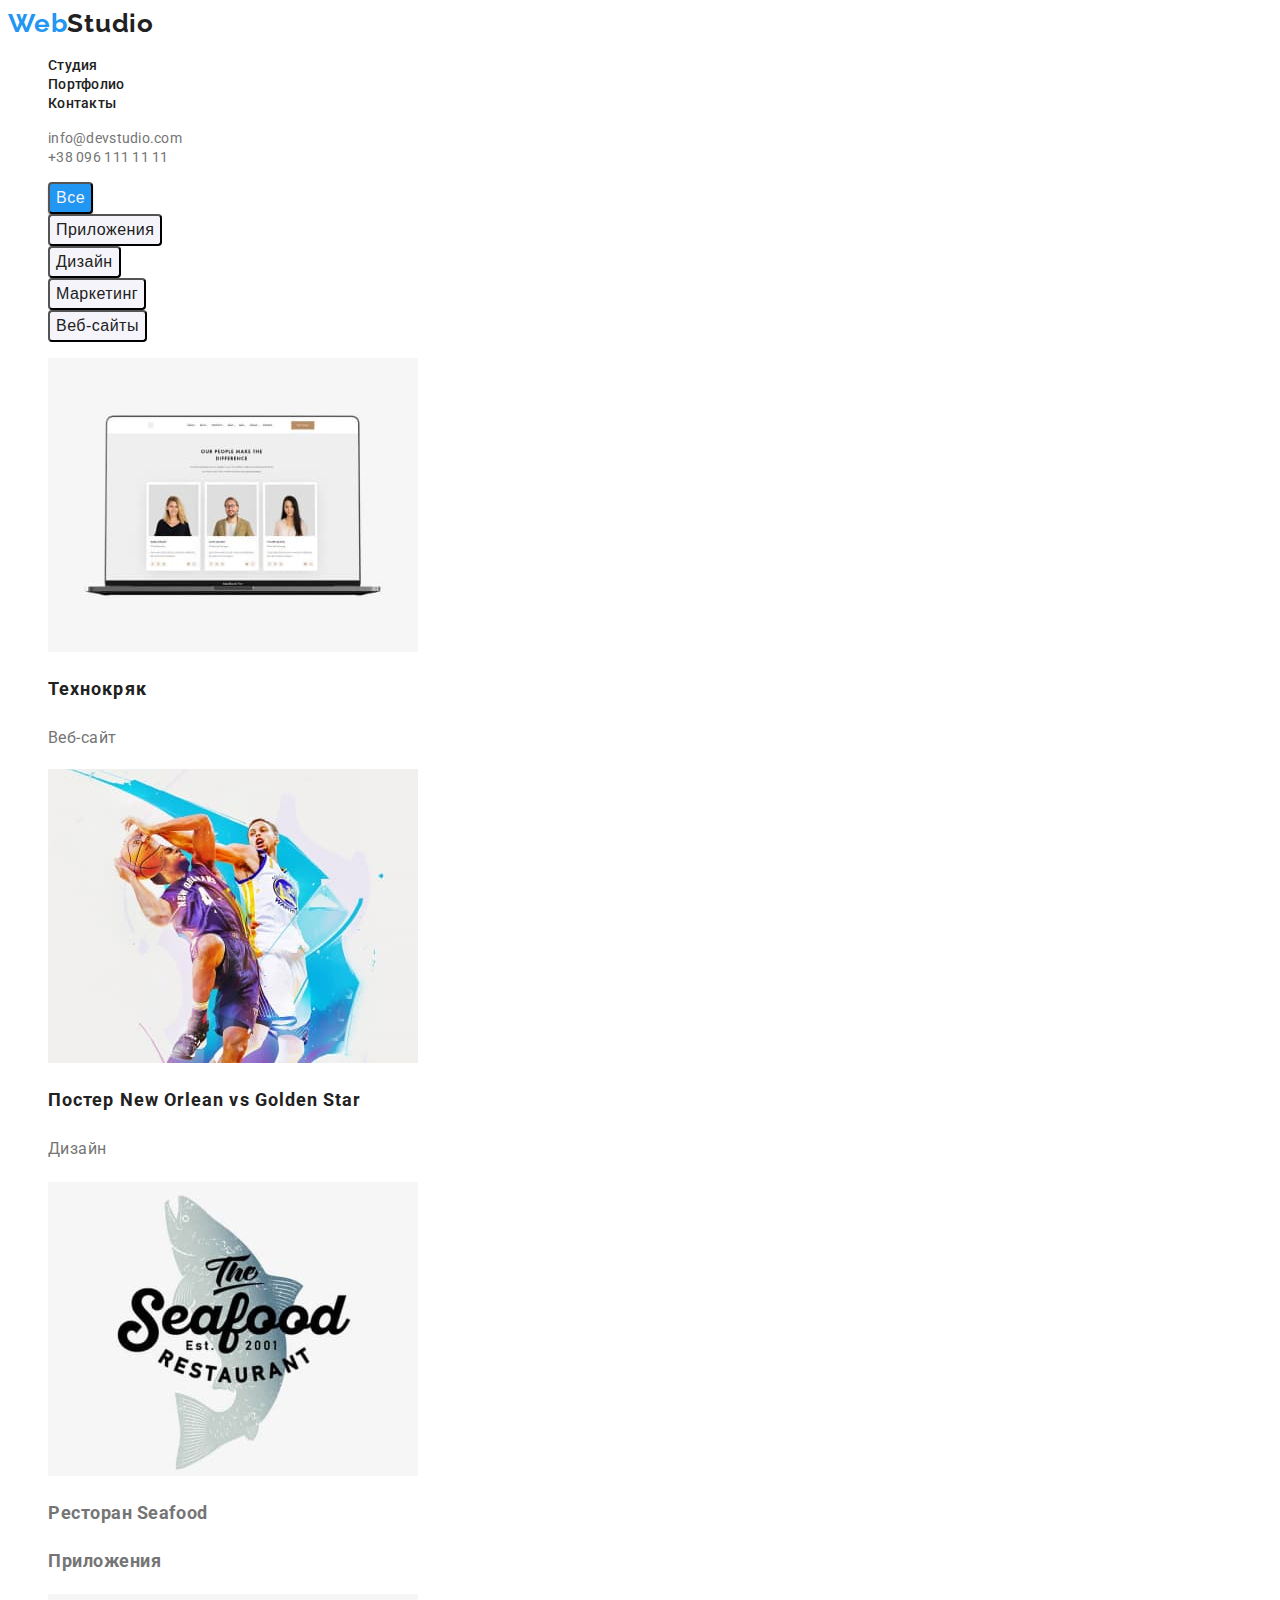
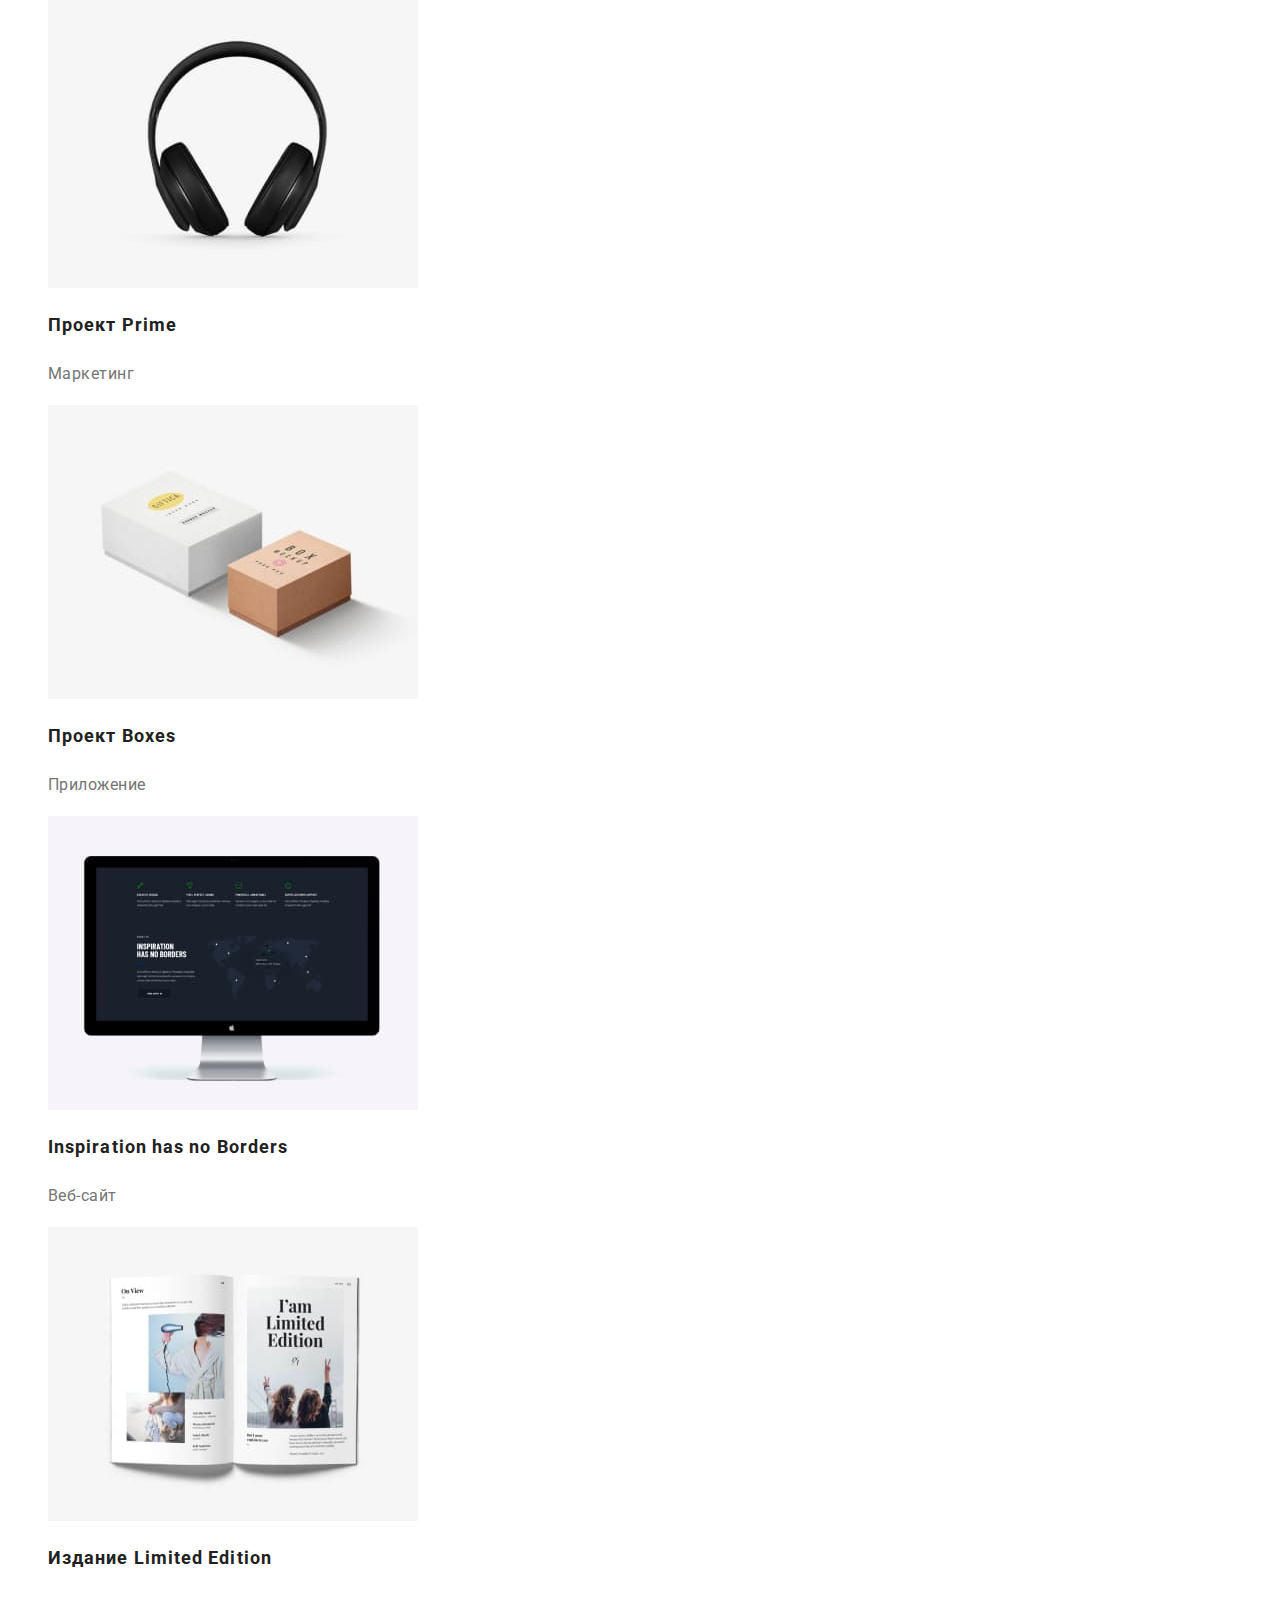
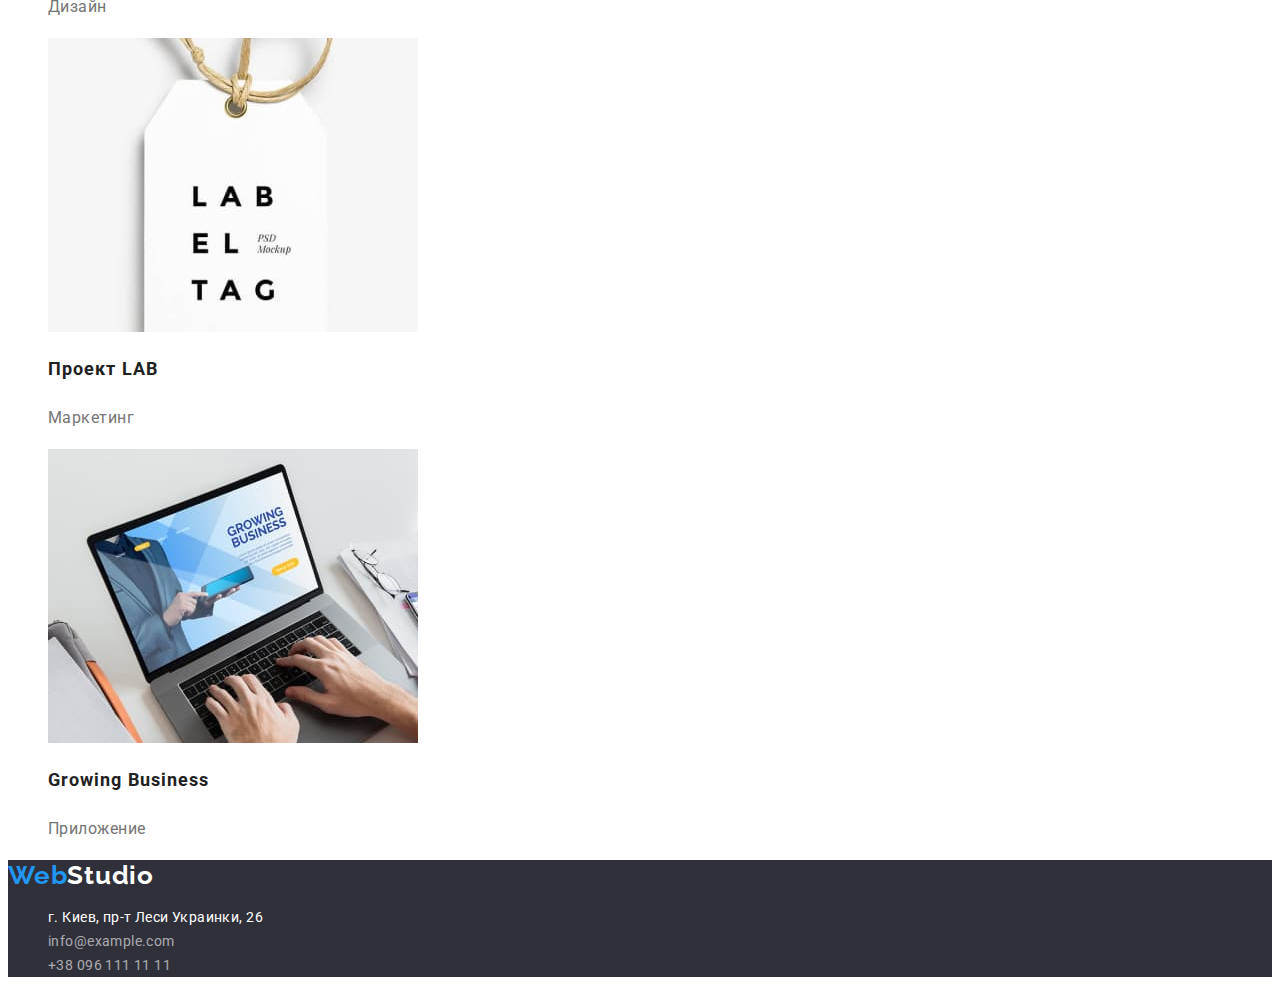
==== commit 051a8687: "fix(4)" ====
--- a/portfolio.html
+++ b/portfolio.html
@@ -29,11 +29,11 @@
     <main class="hero">
         <section>
             <ul class="filters">
-                <li> <a href="portfolio.html"></a><button class="button primary" type="button">Все</button></li>
-                <li> <a href="portfolio.html"></a><button class="button secondary" type="button">Приложения</button></li>
-                <li> <a href="portfolio.html"></a><button class="button secondary" type="button">Дизайн</button></li>
-                <li> <a href="portfolio.html"></a><button class="button secondary" type="button">Маркетинг</button></li>
-                <li> <a href="portfolio.html"></a><button class="button secondary" type="button">Веб-сайты</button></li>
+                <li><button class="button primary" type="button">Все</button></li>
+                <li><button class="button secondary" type="button">Приложения</button></li>
+                <li><button class="button secondary" type="button">Дизайн</button></li>
+                <li><button class="button secondary" type="button">Маркетинг</button></li>
+                <li><button class="button secondary" type="button">Веб-сайты</button></li>
             </ul>
         </section>
         <section>
--- a/css/styles.css
+++ b/css/styles.css
@@ -71,7 +71,7 @@
 }
 .mail {
 
-
+font-weight: 500px;
 font-size: 14px;
 line-height: 16px;
 letter-spacing: 0.02em;
@@ -80,7 +80,7 @@
 }
 .tel {
 
-
+font-weight: 500px;
 font-size: 14px;
 line-height: 16px;
 letter-spacing: 0.02em;
@@ -111,10 +111,25 @@
     0px 1px 2px rgba(0, 0, 0, 0.08),
     0px 2px 2px rgba(0, 0, 0, 0.12);
     border-radius: 4px;
+    font-weight: 500;
+    font-size: 16px;
+    line-height: 26px;
+    
+    text-align: center;
+    letter-spacing: 0.03em;
+ 
 }
 .button.secondary {
     background: #F5F4FA;
     border-radius: 4px;
+    font-weight: 500;
+    font-size: 16px;
+    line-height: 26px;
+    
+    text-align: center;
+    letter-spacing: 0.03em;
+    
+    color: #212121;
 }
 .button:hover,
 .button:focus {
@@ -136,7 +151,7 @@
     color: #212121;
 }
 .desc-p {
-    font-size: 16px;
+
     line-height: 30px;    
     letter-spacing: 0.03em;
     
@@ -206,7 +221,6 @@
 }
 .zagolovok {
    
-    font-family: 'Roboto';
     font-weight: 900;
     font-size: 44px;
     line-height: 60px;
@@ -334,7 +348,7 @@
     color: #212121;
 }
 .tm-p {
-    font-size: 16px;
+   
     line-height: 19px;
     
     text-align: center;
